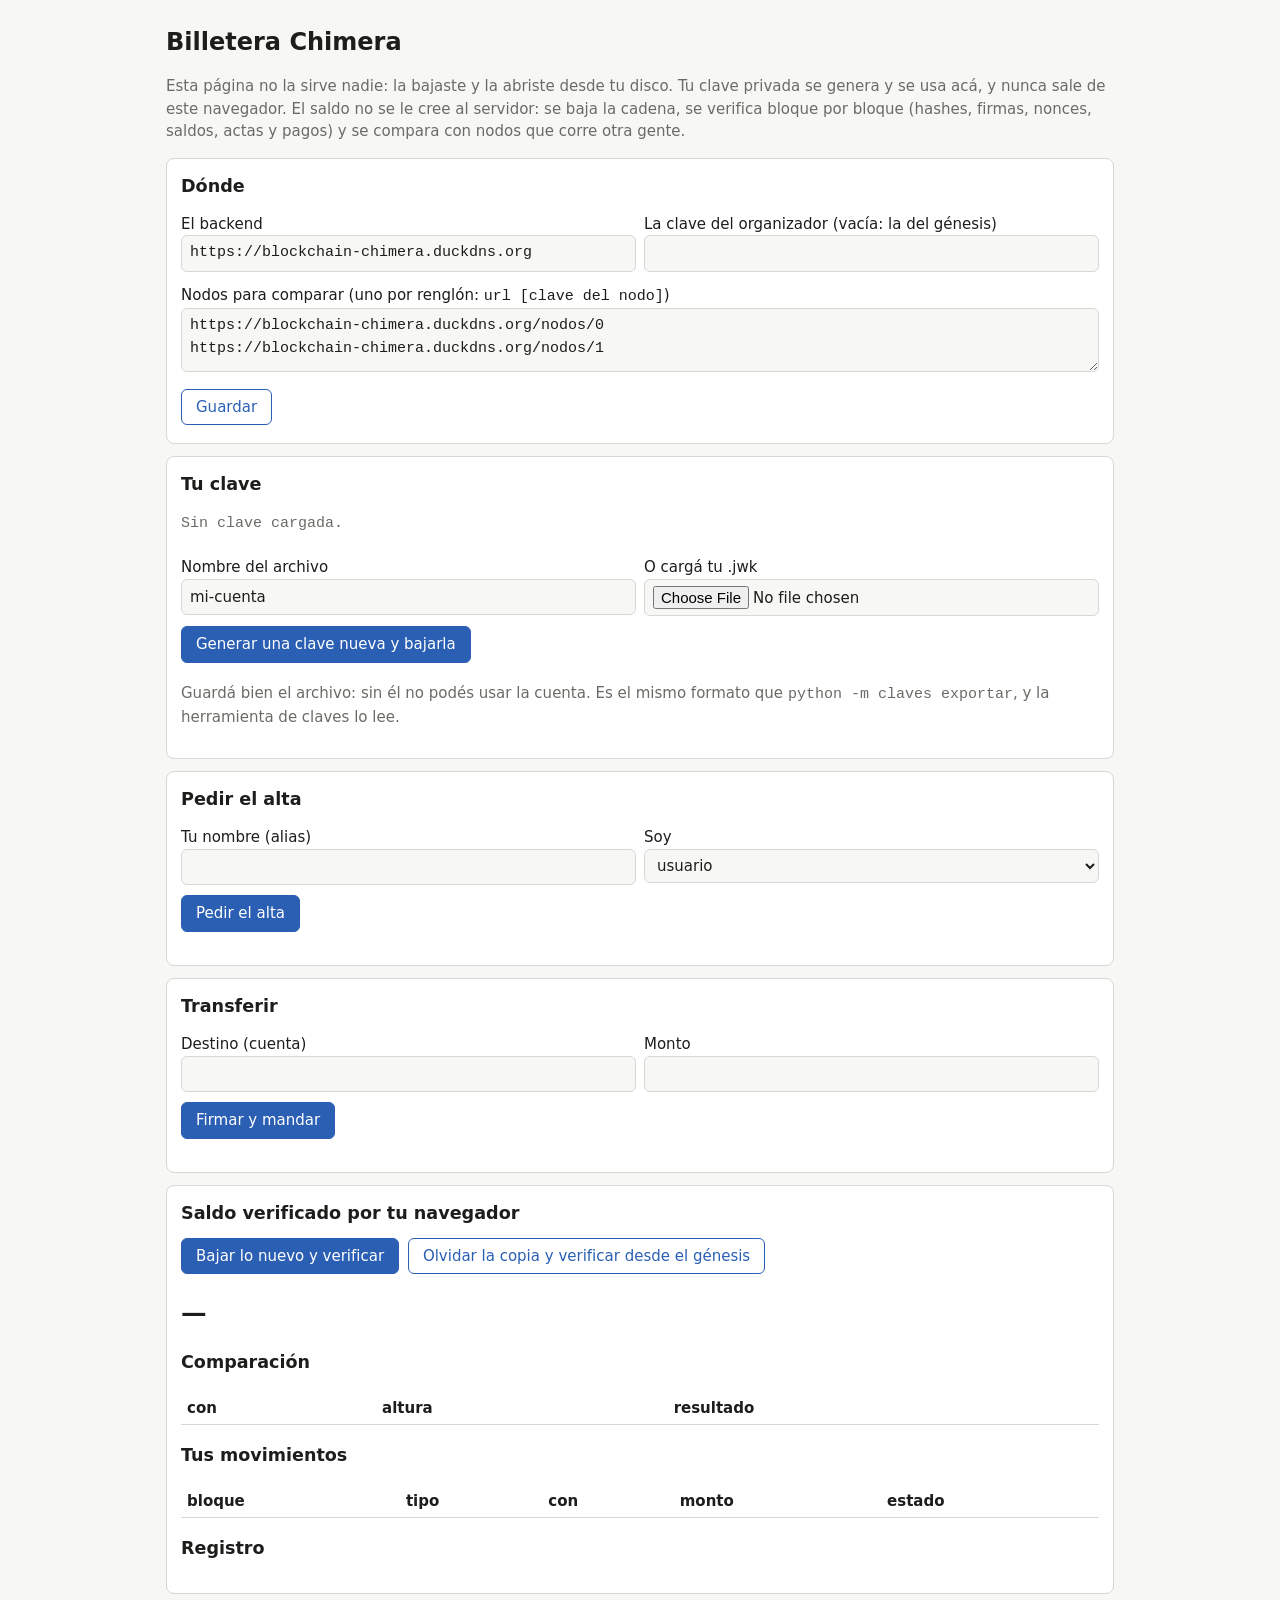
==== pilar2/billetera/billetera.html @ 24584c29 "feat(pilar2): billetera descargable que verifica la cadena, CORS, saldo --verificar y release con su" ====
<!doctype html>
<html lang="es">
<head>
<meta charset="utf-8">
<meta name="viewport" content="width=device-width, initial-scale=1">
<title>Billetera Chimera</title>
<!-- BC-78 y BC-84: la billetera que se baja una vez y se abre desde el disco. Un solo archivo, sin nada externo:
     la clave se genera y firma acá, y el saldo lo calcula este navegador verificando la cadena entera.
     Se arma con `python billetera/armar.py` (incrusta verificador.js); el SHA-256 del release dice que es ésta. -->
<style>
  :root { --fondo: #f7f7f5; --texto: #1d1d1b; --suave: #6b6b66; --borde: #d8d8d2; --tarjeta: #fff; --bien: #1f7a3a;
          --mal: #b3261e; --aviso: #8a5a00; --acento: #2b5fb3; }
  @media (prefers-color-scheme: dark) {
    :root { --fondo: #18181a; --texto: #ececea; --suave: #a0a09a; --borde: #38383c; --tarjeta: #222226; --bien: #5cc27a;
            --mal: #ff7b72; --aviso: #e0b050; --acento: #7aa7f0; }
  }
  * { box-sizing: border-box; }
  body { margin: 0; background: var(--fondo); color: var(--texto); font: 15px/1.5 system-ui, sans-serif; }
  main { max-width: 980px; margin: 0 auto; padding: 16px; }
  h1 { font-size: 1.5rem; margin: 8px 0; } h2 { font-size: 1.1rem; margin: 0 0 8px; }
  section { background: var(--tarjeta); border: 1px solid var(--borde); border-radius: 8px; padding: 14px; margin: 12px 0; }
  label { display: block; margin: 6px 0; } input, select, textarea, button { font: inherit; }
  input, select, textarea { width: 100%; padding: 6px 8px; border: 1px solid var(--borde); border-radius: 6px;
                            background: var(--fondo); color: var(--texto); }
  textarea { min-height: 64px; } button { padding: 6px 14px; border-radius: 6px; border: 1px solid var(--acento);
                                          background: var(--acento); color: #fff; cursor: pointer; margin: 4px 4px 4px 0; }
  button.secundario { background: transparent; color: var(--acento); } button:disabled { opacity: .5; cursor: default; }
  .mono { font-family: ui-monospace, monospace; word-break: break-all; } .suave { color: var(--suave); }
  .bien { color: var(--bien); } .mal { color: var(--mal); font-weight: 600; } .aviso { color: var(--aviso); }
  .fila { display: grid; grid-template-columns: repeat(auto-fit, minmax(220px, 1fr)); gap: 8px; }
  table { width: 100%; border-collapse: collapse; } th, td { text-align: left; padding: 4px 6px; border-bottom: 1px solid var(--borde); vertical-align: top; }
  .chip { display: inline-block; padding: 0 8px; border-radius: 999px; border: 1px solid currentColor; font-size: .85em; }
  .grande { font-size: 1.6rem; font-weight: 600; } #registro { max-height: 180px; overflow: auto; font-size: .85em; }
  .tabla { overflow-x: auto; }
</style>
</head>
<body>
<main>
  <h1>Billetera Chimera</h1>
  <p class="suave">Esta página no la sirve nadie: la bajaste y la abriste desde tu disco. Tu clave privada se genera y se
    usa acá, y nunca sale de este navegador. El saldo no se le cree al servidor: se baja la cadena, se verifica bloque por
    bloque (hashes, firmas, nonces, saldos, actas y pagos) y se compara con nodos que corre otra gente.</p>

  <section>
    <h2>Dónde</h2>
    <div class="fila">
      <label>El backend <input id="url" class="mono" spellcheck="false"></label>
      <label>La clave del organizador (vacía: la del génesis) <input id="organizador" class="mono" spellcheck="false"></label>
    </div>
    <label>Nodos para comparar (uno por renglón: <span class="mono">url [clave del nodo]</span>)
      <textarea id="nodos" class="mono" spellcheck="false"></textarea></label>
    <button id="guardar" class="secundario" type="button">Guardar</button>
  </section>

  <section>
    <h2>Tu clave</h2>
    <p id="cuenta" class="mono suave">Sin clave cargada.</p>
    <div class="fila">
      <label>Nombre del archivo <input id="nombre-archivo" value="mi-cuenta" spellcheck="false"></label>
      <label>O cargá tu .jwk <input id="archivo" type="file" accept=".jwk,.json,application/json"></label>
    </div>
    <button id="generar" type="button">Generar una clave nueva y bajarla</button>
    <p class="suave">Guardá bien el archivo: sin él no podés usar la cuenta. Es el mismo formato que
      <span class="mono">python -m claves exportar</span>, y la herramienta de claves lo lee.</p>
  </section>

  <section>
    <h2>Pedir el alta</h2>
    <div class="fila">
      <label>Tu nombre (alias) <input id="alias" maxlength="32" spellcheck="false"></label>
      <label>Soy <select id="tipo"><option value="usuario">usuario</option><option value="minero">minero</option>
        <option value="validador">validador</option></select></label>
    </div>
    <button id="pedir" type="button">Pedir el alta</button>
    <p id="msg-alta" class="suave"></p>
  </section>

  <section>
    <h2>Transferir</h2>
    <div class="fila">
      <label>Destino (cuenta) <input id="destino" class="mono" spellcheck="false" maxlength="64"></label>
      <label>Monto <input id="monto" type="number" min="1" step="1"></label>
    </div>
    <button id="transferir" type="button">Firmar y mandar</button>
    <p id="msg-tx" class="suave"></p>
  </section>

  <section>
    <h2>Saldo verificado por tu navegador</h2>
    <button id="verificar" type="button">Bajar lo nuevo y verificar</button>
    <button id="olvidar" class="secundario" type="button">Olvidar la copia y verificar desde el génesis</button>
    <p><span id="saldo" class="grande">—</span> <span id="saldo-estado" class="suave"></span></p>
    <div id="resumen" class="suave"></div>
    <h3>Comparación</h3>
    <div class="tabla"><table><thead><tr><th>con</th><th>altura</th><th>resultado</th></tr></thead><tbody id="comparacion"></tbody></table></div>
    <h3>Tus movimientos</h3>
    <div class="tabla"><table><thead><tr><th>bloque</th><th>tipo</th><th>con</th><th>monto</th><th>estado</th></tr></thead>
      <tbody id="movimientos"></tbody></table></div>
    <h3>Registro</h3>
    <div id="registro" class="mono suave"></div>
  </section>
</main>

<script>
// El verificador de la billetera (BC-84): el port a JavaScript de comun/estado.py y de lo que usa de comun/contrato.py
// (contrato v3). Anda igual en el navegador (adentro de billetera.html) y en node (los tests lo comparan con Python
// sobre el mismo vector). Sin dependencias: MD5 propio (WebCrypto no lo trae) y Ed25519 con WebCrypto.
//
//   const estado = Verificador.estadoNuevo();
//   const { problemas, avisos } = await Verificador.aplicarBloque(estado, bloque, reglas);   // estricto
//
// reglas = { organizador: "" | cuenta, fondoEpoca: 100, shares: async (epoca) => detalle | null, verificarFirmas }
"use strict";

const Verificador = (() => {
  const EMISION = "emision";
  const CEROS = "0".repeat(32);
  const RAIZ_VACIA = CEROS;
  const MONTO_MAXIMO = 10 ** 12;
  const NONCE_MAXIMO = Number.MAX_SAFE_INTEGER;  // en JS no hay enteros de 64 bits en JSON: alcanza
  const BLOQUES_POR_EPOCA = 10;
  const FONDO_EPOCA = 100;
  const RACHA_MAXIMA = 6;
  const TIPOS_ALTA = ["usuario", "minero", "validador"];
  const ACTAS = ["alta", "baja", "permiso"];
  const MOTIVO_MAXIMO = 100;
  const CUENTA = /^[0-9a-f]{64}$/;
  const FIRMA = /^[0-9a-f]{128}$/;
  const NOMBRE = /^[A-Za-z0-9_.-]{1,32}$/;

  // ── MD5 (RFC 1321) sobre los bytes UTF-8, como hashlib.md5(texto.encode()) ──

  const K = Array.from({ length: 64 }, (_, i) => Math.floor(Math.abs(Math.sin(i + 1)) * 2 ** 32) >>> 0);
  const S = [7, 12, 17, 22, 5, 9, 14, 20, 4, 11, 16, 23, 6, 10, 15, 21];
  const codificador = new TextEncoder();

  function md5(texto) {
    const datos = codificador.encode(texto);
    const largo = datos.length;
    const palabras = (((largo + 8) >>> 6) + 1) * 16;
    const m = new Uint32Array(palabras);
    for (let i = 0; i < largo; i++) m[i >> 2] |= datos[i] << ((i % 4) * 8);
    m[largo >> 2] |= 0x80 << ((largo % 4) * 8);
    m[palabras - 2] = (largo * 8) >>> 0;
    m[palabras - 1] = Math.floor((largo * 8) / 2 ** 32);
    let a0 = 0x67452301, b0 = 0xefcdab89, c0 = 0x98badcfe, d0 = 0x10325476;
    for (let j = 0; j < palabras; j += 16) {
      let a = a0, b = b0, c = c0, d = d0;
      for (let i = 0; i < 64; i++) {
        let f, g;
        if (i < 16) { f = (b & c) | (~b & d); g = i; }
        else if (i < 32) { f = (d & b) | (~d & c); g = (5 * i + 1) % 16; }
        else if (i < 48) { f = b ^ c ^ d; g = (3 * i + 5) % 16; }
        else { f = c ^ (b | ~d); g = (7 * i) % 16; }
        const x = (a + f + K[i] + m[j + g]) >>> 0;
        const s = S[(i >> 4) * 4 + (i % 4)];
        a = d; d = c; c = b;
        b = (b + ((x << s) | (x >>> (32 - s)))) >>> 0;
      }
      a0 = (a0 + a) >>> 0; b0 = (b0 + b) >>> 0; c0 = (c0 + c) >>> 0; d0 = (d0 + d) >>> 0;
    }
    return [a0, b0, c0, d0].map((w) => [0, 8, 16, 24].map((k) => ((w >>> k) & 0xff).toString(16).padStart(2, "0")).join("")).join("");
  }

  // ── Ed25519 (WebCrypto) ──

  const deHex = (hex) => Uint8Array.from(hex.match(/../g) || [], (b) => parseInt(b, 16));
  const claves = new Map();

  async function verificarFirma(cuenta, mensaje, firma) {
    if (!cuentaValida(cuenta) || typeof firma !== "string" || !FIRMA.test(firma)) return false;
    try {
      if (!claves.has(cuenta)) {
        claves.set(cuenta, await crypto.subtle.importKey("raw", deHex(cuenta), { name: "Ed25519" }, false, ["verify"]));
      }
      return await crypto.subtle.verify({ name: "Ed25519" }, claves.get(cuenta), deHex(firma), codificador.encode(mensaje));
    } catch {
      return false;
    }
  }

  // ── Contrato ──

  const cuentaValida = (v) => typeof v === "string" && CUENTA.test(v);
  const nombreValido = (v) => typeof v === "string" && NOMBRE.test(v);
  const entero = (v, minimo, maximo) => Number.isInteger(v) && v >= minimo && v <= maximo;
  const recompensa = (prefijo) => 10 * prefijo.length;
  const epocaDe = (altura) => Math.floor(altura / BLOQUES_POR_EPOCA);
  const esPrimerBloqueDeEpoca = (altura) => altura > 0 && altura % BLOQUES_POR_EPOCA === 0;
  const hashBloque = (texto, nonce) => md5(`${texto}${nonce}`);

  const serializar = (tx) => `${tx.id}:${tx.origen}:${tx.destino}:${tx.monto}:${tx.nonce}:${tx.timestamp}:${tx.datos ?? ""}:${tx.firma}`;
  const raizTransacciones = (txs) => md5(txs.map(serializar).join("|"));
  const raizBloque = (txs, raizEstado) => md5(`${raizTransacciones(txs)}|${raizEstado}`);
  const textoDeBloque = (b) => `${b.previous_hash};${b.timestamp};${raizBloque(b.transactions, b.raiz_estado)};`;

  const TIPOS_EMISION = [["genesis-", "genesis"], ["organizador-", "organizador"], ["cb-", "coinbase"], ["carga-", "carga"],
    ["part-", "participacion"], ["shares-", "shares"], ["alta-", "alta"], ["baja-", "baja"], ["permiso-", "permiso"]];

  function tipoDe(tx) {
    const id = String(tx.id ?? "");
    if (tx.origen !== EMISION) return ["alta", "baja"].find((a) => id.startsWith(`${a}-`)) || "transferencia";
    return (TIPOS_EMISION.find(([p]) => id.startsWith(p)) || [null, "desconocida"])[1];
  }
  const esActa = (tx) => ACTAS.includes(tipoDe(tx));
  const esDelegada = (tx) => esActa(tx) && tx.origen !== EMISION;
  const idActa = (tipo, origen, n) => origen === EMISION ? `${tipo}-${n}` : `${tipo}-${origen}-${n}`;
  const mensajeTransaccion = (tx) => `${tx.origen}:${tx.destino}:${tx.monto}:${tx.nonce}:${tx.timestamp}`;
  const mensajeActa = (tx) => `${tipoDe(tx)}:${tx.origen}:${tx.destino}:${tx.nonce}:${tx.timestamp}:${tx.datos ?? ""}`;
  const mensajeFirmaBloque = (altura, hash) => `firma:${altura}:${hash}`;
  const mensajeAtestacion = (a) => `atestacion:${a.nodo}:${a.altura}:${a.punta}:${a.raiz}:${a.tiempo}`;

  function emision(id, destino, monto, nonce, timestamp, datos = "") {
    const tx = { id, origen: EMISION, destino, monto, nonce, timestamp, firma: "" };
    if (datos) tx.datos = datos;
    return tx;
  }
  const coinbase = (altura, minero, monto, ts) => emision(`cb-${altura}-${minero}`, minero, monto, 0, ts);
  const participacion = (e, minero, monto, ts) => emision(`part-${e}-${minero}`, minero, monto, 0, ts);
  const sharesEpoca = (e, fondo, raiz, ts) => emision(`shares-${e}`, "", 0, 0, ts, `${fondo}:${raiz}`);

  // Dos transacciones son iguales si tienen los mismos campos (un `datos` vacío es lo mismo que no tenerlo).
  function igual(a, b) {
    const limpio = (tx) => Object.fromEntries(Object.entries(tx).filter(([k, v]) => !(k === "datos" && v === ""))
      .sort((x, y) => (x[0] < y[0] ? -1 : 1)));
    return JSON.stringify(limpio(a)) === JSON.stringify(limpio(b));
  }

  function datosAlta(tx) {
    const datos = String(tx.datos ?? "");
    const i = datos.indexOf(":");
    return i < 0 ? [datos, ""] : [datos.slice(0, i), datos.slice(i + 1)];
  }

  async function validarTransferencia(tx) {
    const errores = [];
    for (const campo of ["origen", "destino"]) if (!cuentaValida(tx[campo])) errores.push(`${campo}: no es una cuenta`);
    if (!entero(tx.monto, 1, MONTO_MAXIMO)) errores.push("monto");
    if (!entero(tx.nonce, 1, NONCE_MAXIMO)) errores.push("nonce");
    if (!entero(tx.timestamp, 0, NONCE_MAXIMO)) errores.push("timestamp");
    if (typeof tx.firma !== "string" || !FIRMA.test(tx.firma)) errores.push("firma");
    if ((tx.datos ?? "") !== "") errores.push("datos: una transferencia no lleva datos");
    if (errores.length) return errores;
    if (tx.origen === tx.destino) return ["origen y destino tienen que ser distintos"];
    if (!(await verificarFirma(tx.origen, mensajeTransaccion(tx), tx.firma))) return ["firma: no es la del origen"];
    if ("id" in tx && tx.id !== md5(`${mensajeTransaccion(tx)}:${tx.firma}`)) return ["id: no es el hash de la transacción"];
    return [];
  }

  async function validarCarga(tx, organizador) {
    const errores = [];
    if (tx.origen !== EMISION) return ["origen: tiene que ser «emision»"];
    if (!cuentaValida(tx.destino)) errores.push("destino");
    if (!entero(tx.monto, 1, MONTO_MAXIMO)) errores.push("monto");
    if (!entero(tx.nonce, 1, NONCE_MAXIMO) || tx.id !== `carga-${tx.nonce}`) errores.push("id: carga-<n>");
    if (!entero(tx.timestamp, 0, NONCE_MAXIMO)) errores.push("timestamp");
    if ((tx.datos ?? "") !== "") errores.push("datos: una carga no lleva datos");
    if (!errores.length && !(await verificarFirma(organizador, mensajeTransaccion(tx), tx.firma))) {
      errores.push("firma: no es la del organizador");
    }
    return errores;
  }

  async function validarActa(tx, organizador) {
    const tipo = tipoDe(tx);
    if (!ACTAS.includes(tipo)) return ["id: alta-<n>, baja-<n> o permiso-<n>"];
    const errores = [];
    if (tx.origen !== EMISION && (!cuentaValida(tx.origen) || tipo === "permiso")) errores.push("origen");
    if (!cuentaValida(tx.destino)) errores.push("destino");
    if (tx.monto !== 0) errores.push("monto: 0");
    if (!entero(tx.nonce, 1, NONCE_MAXIMO) || tx.id !== idActa(tipo, tx.origen, tx.nonce)) errores.push("id");
    if (!entero(tx.timestamp, 0, NONCE_MAXIMO)) errores.push("timestamp");
    const datos = tx.datos ?? "";
    if (typeof datos !== "string") errores.push("datos");
    else if (tipo === "alta") {
      const i = datos.indexOf(":");
      if (i < 0 || !TIPOS_ALTA.includes(datos.slice(0, i)) || !nombreValido(datos.slice(i + 1))) errores.push("datos: <tipo>:<nombre>");
    } else if (tipo === "baja") {
      if (datos.length > MOTIVO_MAXIMO || datos.includes("|") || datos.includes("\n")) errores.push("datos: el motivo");
    } else if (datos && !nombreValido(datos)) errores.push("datos: el prefijo");
    if (errores.length) return errores;
    const firmante = tx.origen === EMISION ? organizador : tx.origen;
    if (!firmante) return ["no hay organizador: nadie puede firmar actas"];
    if (!(await verificarFirma(firmante, mensajeActa(tx), tx.firma))) {
      return [tx.origen === EMISION ? "firma: no es la del organizador" : "firma: no es la del origen"];
    }
    return [];
  }

  function listaShares(detalle) {
    return Object.keys(detalle).sort().filter((m) => (detalle[m].shares || 0) > 0)
      .map((m) => `${m}:${detalle[m].shares}:${detalle[m].racha}`);
  }
  const raizShares = (detalle) => md5(listaShares(detalle).join("|"));

  function repartir(fondo, shares, rachas) {
    const pesos = {};
    for (const [m, n] of Object.entries(shares)) {
      if (n > 0) pesos[m] = BigInt(n) * BigInt(10 + Math.min(Math.max(rachas[m] ?? 1, 1), RACHA_MAXIMA) - 1);
    }
    const total = Object.values(pesos).reduce((a, b) => a + b, 0n);
    const montos = {};
    if (total > 0n) {
      for (const m of Object.keys(pesos).sort()) {
        const monto = Number((BigInt(fondo) * pesos[m]) / total);
        if (monto > 0) montos[m] = monto;
      }
    }
    return montos;
  }

  function alturaFinalizada(validadores, ultimas) {
    const umbral = validadores.size ? Math.ceil((2 * validadores.size) / 3) : 0;
    const alturas = [...validadores].filter((v) => v in ultimas).map((v) => ultimas[v]).sort((a, b) => b - a);
    return umbral && alturas.length >= umbral ? alturas[umbral - 1] : -1;
  }

  // ── Merkle ──

  const hashHoja = (hoja) => md5(`h:${hoja}`);
  const hashNodo = (a, b) => md5(`n:${a}${b}`);

  function siguienteNivel(nivel) {
    const otro = [];
    for (let i = 0; i < nivel.length; i += 2) otro.push(i + 1 < nivel.length ? hashNodo(nivel[i], nivel[i + 1]) : nivel[i]);
    return otro;
  }

  function raizMerkle(hashes) {
    let nivel = [...hashes];
    if (!nivel.length) return RAIZ_VACIA;
    while (nivel.length > 1) nivel = siguienteNivel(nivel);
    return nivel[0];
  }

  function raizDeRama(hoja, rama) {
    let actual = hashHoja(hoja);
    for (const paso of rama) actual = paso.lado === "izq" ? hashNodo(paso.hash, actual) : hashNodo(actual, paso.hash);
    return actual;
  }

  // ── El estado ──

  const estadoNuevo = () => ({ altura: -1, punta: null, timestamp: 0, saldos: {}, nonces: {}, cuentas: {}, permisos: {},
    organizador: "", shares: {} });
  const copiar = (e) => JSON.parse(JSON.stringify(e));

  function hojaCuenta(cuenta, tipo, saldo, nonce) {
    if (!saldo && !nonce && !tipo) return null;
    return `${cuenta}:${tipo || "-"}:${saldo}:${nonce}`;
  }

  // [[clave, hoja]] ordenadas por clave, como estado.hojas_estado.
  function hojas(e) {
    const lista = [];
    const todas = new Set([...Object.keys(e.saldos), ...Object.keys(e.nonces), ...Object.keys(e.cuentas)]);
    for (const c of todas) {
      const hoja = hojaCuenta(c, e.cuentas[c]?.tipo || "", e.saldos[c] || 0, e.nonces[c] || 0);
      if (hoja) lista.push([c, hoja]);
    }
    for (const [clave, prefijo] of Object.entries(e.permisos)) if (prefijo) lista.push([`permiso:${clave}`, `permiso:${clave}:${prefijo}`]);
    return lista.sort((a, b) => (a[0] < b[0] ? -1 : a[0] > b[0] ? 1 : 0));
  }

  const raiz = (e) => raizMerkle(hojas(e).map(([, h]) => hashHoja(h)));
  const sumar = (e, cuenta, monto) => { e.saldos[cuenta] = (e.saldos[cuenta] || 0) + monto; };

  function problemaDeActa(tx, e) {
    const tipo = tipoDe(tx), destino = tx.destino;
    if ((tipo === "alta" || tipo === "baja") && destino === e.organizador) return "el organizador no se da de alta ni de baja";
    if (!esDelegada(tx)) return null;
    const prefijo = e.permisos[tx.origen];
    if (!prefijo) return "sin permiso: la clave no tiene un permiso del organizador";
    const existente = e.cuentas[destino];
    const esSuyo = (c) => c && c.tipo === "minero" && String(c.nombre || "").startsWith(prefijo);
    if (tipo === "alta") {
      const [tipoCuenta, nombre] = datosAlta(tx);
      if (tipoCuenta !== "minero" || !nombre.startsWith(prefijo)) return `sin permiso: sólo puede dar de alta mineros ${prefijo}*`;
      if (existente && !esSuyo(existente)) return "sin permiso: la cuenta ya existe y no es uno de sus mineros";
    } else if (!esSuyo(existente)) return `sin permiso: sólo puede dar de baja mineros ${prefijo}*`;
    return null;
  }

  function siguienteNonce(e, cuenta, tx) {
    const esperado = (e.nonces[cuenta] || 0) + 1;
    return tx.nonce !== esperado ? `${tx.id}: nonce ${tx.nonce}, y le tocaba el ${esperado}` : null;
  }

  // Una transacción de la caja sobre `e` (una copia): el problema, o null si se aplicó.
  async function aplicarTransaccion(e, tx, reglas) {
    const tipo = tipoDe(tx);
    if (tipo === "transferencia") {
      const errores = reglas.verificarFirmas === false ? [] : await validarTransferencia(tx);
      if (errores.length) return `transferencia ${tx.id} inválida: ${errores.join("; ")}`;
      if (!cuentaValida(tx.origen) || !cuentaValida(tx.destino) || !entero(tx.monto, 1, MONTO_MAXIMO)) return `transferencia ${tx.id} mal formada`;
      if (!e.cuentas[tx.origen]) return `${tx.id}: el origen no tiene un alta en la cadena (cuenta no aprobada)`;
      const problema = siguienteNonce(e, tx.origen, tx);
      if (problema) return problema;
      if ((e.saldos[tx.origen] || 0) < tx.monto) return `${tx.id}: el origen no tiene saldo`;
      sumar(e, tx.origen, -tx.monto);
      sumar(e, tx.destino, tx.monto);
      e.nonces[tx.origen] = tx.nonce;
      return null;
    }
    if (tipo === "carga") {
      if (!e.organizador) return `carga ${tx.id}: no hay organizador en el génesis`;
      const errores = reglas.verificarFirmas === false ? [] : await validarCarga(tx, e.organizador);
      if (errores.length) return `carga ${tx.id} inválida: ${errores.join("; ")}`;
      const problema = siguienteNonce(e, EMISION, tx);
      if (problema) return problema;
      sumar(e, tx.destino, tx.monto);
      e.nonces[EMISION] = tx.nonce;
      return null;
    }
    if (ACTAS.includes(tipo)) {
      if (reglas.verificarFirmas !== false) {
        const errores = await validarActa(tx, e.organizador);
        if (errores.length) return `${tipo} ${tx.id} inválida: ${errores.join("; ")}`;
      }
      const firmante = tx.origen === EMISION ? EMISION : tx.origen;
      const problema = siguienteNonce(e, firmante, tx) || problemaDeActa(tx, e);
      if (problema) return problema.startsWith(tx.id) ? problema : `${tx.id}: ${problema}`;
      if (tipo === "alta") {
        const [tipoCuenta, nombre] = datosAlta(tx);
        e.cuentas[tx.destino] = { tipo: tipoCuenta, nombre, alta: tx.timestamp };
      } else if (tipo === "baja") delete e.cuentas[tx.destino];
      else if (tx.datos) e.permisos[tx.destino] = tx.datos;
      else delete e.permisos[tx.destino];
      e.nonces[firmante] = tx.nonce;
      return null;
    }
    return `${tx.id}: una transacción ${tipo} fuera de lugar`;
  }

  function genesis(e, bloque, reglas, problemas) {
    if (bloque.previous_hash !== CEROS || bloque.nonce !== 0) problemas.push("el génesis tiene que tener previous_hash en ceros y nonce 0");
    if (bloque.raiz_estado !== RAIZ_VACIA) problemas.push("la raíz de estado del génesis es la del árbol vacío");
    const ts = bloque.timestamp;
    (bloque.transactions || []).forEach((tx, i) => {
      const tipo = tipoDe(tx), destino = tx.destino;
      if (tipo === "organizador" && i === 0) {
        if (!igual(tx, emision(`organizador-${destino}`, destino, 0, 0, ts)) || !cuentaValida(destino)) {
          problemas.push("la transacción del organizador del génesis está mal formada");
          return;
        }
        if (reglas.organizador && destino !== reglas.organizador) problemas.push(`el organizador del génesis es ${destino} y no el conocido`);
        e.organizador = destino;
        e.cuentas[destino] = { tipo: "organizador", nombre: "organizador", alta: ts };
      } else if (tipo === "genesis") {
        const [tipoCuenta, nombre] = datosAlta(tx);
        if (!igual(tx, emision(`genesis-${destino}`, destino, tx.monto, 0, ts, `usuario:${nombre}`)) || !cuentaValida(destino)
            || tipoCuenta !== "usuario" || !Number.isInteger(tx.monto) || tx.monto < 0 || (nombre && !nombreValido(nombre))) {
          problemas.push(`transacción del génesis mal formada: ${tx.id}`);
          return;
        }
        sumar(e, destino, tx.monto);
        e.cuentas[destino] = { tipo: "usuario", nombre, alta: ts };
      } else problemas.push(`una transacción ${tipo} en el génesis: ${tx.id}`);
    });
    if (!e.organizador && reglas.organizador) e.organizador = reglas.organizador;
  }

  async function detalleDe(reglas, epoca, raizEsperada) {
    reglas.detalles = reglas.detalles || {};
    if (epoca in reglas.detalles) return reglas.detalles[epoca];
    let detalle = reglas.shares ? await reglas.shares(epoca) : null;
    if (detalle && raizShares(detalle) !== raizEsperada) detalle = false;
    if (detalle !== null && detalle !== undefined) reglas.detalles[epoca] = detalle;
    return detalle ?? null;
  }

  async function verificarReparto(antes, epoca, detalle, pagos, fondo, reglas, avisos) {
    const problemas = [];
    const shares = {}, rachas = {};
    for (const [m, d] of Object.entries(detalle)) if ((d.shares || 0) > 0) { shares[m] = d.shares; rachas[m] = d.racha; }
    const esperado = repartir(fondo, shares, rachas);
    const claves = (o) => JSON.stringify(Object.keys(o).sort().map((k) => [k, o[k]]));
    if (claves(esperado) !== claves(pagos)) problemas.push(`los pagos de la época ${epoca} no son el reparto de su lista de shares`);
    for (const [minero, racha] of Object.entries(rachas)) {
      let esperada = 1;
      while (esperada < RACHA_MAXIMA && epoca - esperada >= 0) {
        const anterior = epoca - esperada;
        const raizAnterior = antes.shares[anterior];
        if (raizAnterior === undefined) break;
        const previa = await detalleDe(reglas, anterior, raizAnterior);
        if (!previa) { avisos.push(`época ${epoca}: la racha no se verificó (falta la lista de la ${anterior})`); esperada = racha; break; }
        if (((previa[minero] || {}).shares || 0) <= 0) break;
        esperada += 1;
      }
      if (racha !== esperada) problemas.push(`época ${epoca}: ${minero.slice(0, 12)} tiene racha ${racha} y le corresponde ${esperada}`);
    }
    return problemas;
  }

  async function pagoDeEpoca(antes, e, txs, i, altura, reglas, problemas, avisos) {
    const epoca = epocaDe(altura) - 1;
    const ts = antes.timestamp;
    if (i < txs.length && tipoDe(txs[i]) === "shares") {
      const tx = txs[i];
      const datos = String(tx.datos ?? "");
      const j = datos.indexOf(":");
      const fondoTexto = j < 0 ? datos : datos.slice(0, j), raizS = j < 0 ? "" : datos.slice(j + 1);
      const fondo = /^[0-9]+$/.test(fondoTexto) ? Number(fondoTexto) : -1;
      if (!igual(tx, sharesEpoca(epoca, fondo, raizS, ts)) || raizS.length !== 32) {
        problemas.push(`${tx.id}: no es shares-${epoca} con el timestamp del último bloque de la época`);
        return i + 1;
      }
      i += 1;
      const pagos = {};
      while (i < txs.length && tipoDe(txs[i]) === "participacion") {
        const pago = txs[i], minero = pago.destino;
        if (!igual(pago, participacion(epoca, minero, pago.monto, ts)) || !cuentaValida(minero) || !Number.isInteger(pago.monto)
            || pago.monto < 1 || minero in pagos) problemas.push(`${pago.id}: no es un pago de la época ${epoca}`);
        else pagos[minero] = pago.monto;
        i += 1;
      }
      const orden = Object.keys(pagos);
      if (JSON.stringify(orden) !== JSON.stringify([...orden].sort())) problemas.push(`los pagos de la época ${epoca} no están en orden de minero`);
      if (fondo !== (reglas.fondoEpoca ?? FONDO_EPOCA)) problemas.push(`la época ${epoca} reparte ${fondo} y el fondo es ${reglas.fondoEpoca ?? FONDO_EPOCA}`);
      const detalle = await detalleDe(reglas, epoca, raizS);
      if (detalle === false) problemas.push(`la lista publicada de la época ${epoca} no da la raíz de la cadena (${raizS})`);
      else if (detalle === null) avisos.push(`época ${epoca}: el pago no se verificó (no se consiguió la lista de shares)`);
      else problemas.push(...await verificarReparto(antes, epoca, detalle, pagos, fondo, reglas, avisos));
      for (const [m, monto] of Object.entries(pagos)) sumar(e, m, monto);
      e.shares[epoca] = raizS;
    } else if (i < txs.length && tipoDe(txs[i]) === "participacion") {
      problemas.push(`${txs[i].id}: un pago sin la lista de shares de la época (shares-${epoca})`);
      while (i < txs.length && tipoDe(txs[i]) === "participacion") i += 1;
    }
    return i;
  }

  // Verifica `bloque` contra `estado` (el de la punta) y, si cierra, lo aplica. Siempre estricto: si hay un problema, el
  // estado queda como estaba. Devuelve {problemas, avisos}.
  async function aplicarBloque(estado, bloque, reglas = {}, hashEsperado = null) {
    const problemas = [], avisos = [];
    const altura = estado.altura + 1;
    const e = copiar(estado);
    try {
      const txs = bloque.transactions;
      if (hashEsperado && bloque.block_hash !== hashEsperado) problemas.push(`el bloque dice ser ${bloque.block_hash} y se pidió ${hashEsperado}`);
      if ((bloque.altura ?? altura) !== altura) problemas.push(`dice tener altura ${bloque.altura} y le toca la ${altura}`);
      if (hashBloque(textoDeBloque(bloque), bloque.nonce) !== bloque.block_hash) problemas.push("el hash no sale del texto (raíz de transacciones y de estado) y el nonce");
      if (altura === 0) genesis(e, bloque, reglas, problemas);
      else {
        const prefijo = bloque.prefijo || "";
        if (bloque.previous_hash !== estado.punta) problemas.push("no encadena: su previous_hash no es la punta");
        const raizAntes = raiz(estado);
        if (bloque.raiz_estado !== raizAntes) problemas.push(`la raíz de estado no es la del bloque anterior (dice ${bloque.raiz_estado}, y es ${raizAntes})`);
        if (!prefijo || !bloque.block_hash.startsWith(prefijo)) problemas.push(`el hash no cumple el prefijo «${prefijo}»`);
        let i;
        if (!txs.length || tipoDe(txs[0]) !== "coinbase") { problemas.push("la primera transacción no es la coinbase"); i = 0; }
        else {
          const minero = txs[0].destino;
          if (!igual(txs[0], coinbase(altura, minero, recompensa(prefijo), bloque.timestamp)) || !cuentaValida(minero)) {
            problemas.push(`la coinbase no es la del ganador con ${recompensa(prefijo)}`);
          } else sumar(e, minero, txs[0].monto);
          i = 1;
        }
        if (esPrimerBloqueDeEpoca(altura)) i = await pagoDeEpoca(estado, e, txs, i, altura, reglas, problemas, avisos);
        for (const tx of txs.slice(i)) {
          const problema = await aplicarTransaccion(e, tx, reglas);
          if (problema) problemas.push(problema);
        }
      }
    } catch (error) {
      problemas.push(`el bloque está mal formado: ${error.message}`);
    }
    if (problemas.length) return { problemas, avisos };
    Object.assign(estado, e, { altura, punta: bloque.block_hash, timestamp: bloque.timestamp });
    return { problemas, avisos };
  }

  // La altura finalizada según las firmas de los bloques (las de /api/bloques), verificadas acá contra los validadores
  // que salen de las altas de la cadena. `firmas`: [{validador, altura, block_hash, firma}]; `hashes`: altura → hash.
  async function finalidad(estado, firmas, hashes) {
    const validadores = new Set(Object.entries(estado.cuentas).filter(([, d]) => d.tipo === "validador").map(([c]) => c));
    const ultimas = {};
    for (const f of firmas) {
      if (!validadores.has(f.validador) || hashes[f.altura] !== f.block_hash) continue;
      if (!(await verificarFirma(f.validador, mensajeFirmaBloque(f.altura, f.block_hash), f.firma))) continue;
      ultimas[f.validador] = Math.max(ultimas[f.validador] ?? -1, f.altura);
    }
    return { altura: alturaFinalizada(validadores, ultimas), validadores: validadores.size,
      umbral: validadores.size ? Math.ceil((2 * validadores.size) / 3) : 0, firmasValidas: Object.keys(ultimas).length };
  }

  return { md5, verificarFirma, tipoDe, textoDeBloque, raizBloque, raizTransacciones, raizShares, listaShares, repartir,
    alturaFinalizada, raizMerkle, raizDeRama, hashHoja, hojas, raiz, estadoNuevo, copiar, aplicarBloque, finalidad,
    mensajeTransaccion, mensajeAtestacion, mensajeFirmaBloque, cuentaValida, nombreValido, EMISION };
})();

if (typeof module !== "undefined") module.exports = Verificador;

</script>
<script>
"use strict";
const $ = (id) => document.getElementById(id);
const POR_DEFECTO = "https://blockchain-chimera.duckdns.org";
const hex = (bytes) => Array.from(new Uint8Array(bytes), (b) => b.toString(16).padStart(2, "0")).join("");
const b64url = (bytes) => btoa(String.fromCharCode(...new Uint8Array(bytes))).replace(/\+/g, "-").replace(/\//g, "_").replace(/=+$/, "");
const deB64url = (t) => Uint8Array.from(atob(t.replace(/-/g, "+").replace(/_/g, "/")), (c) => c.charCodeAt(0));
const corto = (h) => (h ? `${h.slice(0, 10)}…` : "—");
const codificador = new TextEncoder();

function el(etiqueta, atributos = {}, ...hijos) {
  const nodo = document.createElement(etiqueta);
  for (const [k, v] of Object.entries(atributos)) k === "clase" ? (nodo.className = v) : nodo.setAttribute(k, v);
  for (const h of hijos) nodo.append(h);
  return nodo;
}
function anotar(texto, clase = "") {
  $("registro").prepend(el("div", { clase }, `${new Date().toLocaleTimeString()}  ${texto}`));
}

// ── Configuración (localStorage, si el navegador lo deja) ──
function leer(clave, otro) { try { return localStorage.getItem(clave) ?? otro; } catch { return otro; } }
function escribir(clave, valor) { try { localStorage.setItem(clave, valor); } catch { /* sin almacenamiento */ } }
$("url").value = leer("billetera:url", POR_DEFECTO);
$("organizador").value = leer("billetera:organizador", "");
$("nodos").value = leer("billetera:nodos", "") || `${$("url").value}/nodos/0\n${$("url").value}/nodos/1`;
$("guardar").addEventListener("click", () => {
  escribir("billetera:url", base()); escribir("billetera:organizador", $("organizador").value.trim());
  escribir("billetera:nodos", $("nodos").value); anotar("Guardado.");
});
const base = () => $("url").value.trim().replace(/\/+$/, "");

async function api(ruta, opciones, raiz = base()) {
  const respuesta = await fetch(raiz + ruta, opciones);
  const cuerpo = await respuesta.json().catch(() => ({}));
  return { ok: respuesta.ok, status: respuesta.status, cuerpo };
}
const errorDe = (c) => [].concat(c.errores ? Object.values(c.errores).flat() : [], c.error ? [c.error] : []).join("; ") || "sin detalle";

// ── La clave (Ed25519 con WebCrypto) ──
let clave = null;  // {privada: CryptoKey, cuenta}

async function usarJwk(jwk) {
  const privada = await crypto.subtle.importKey("jwk", { kty: "OKP", crv: "Ed25519", d: jwk.d, x: jwk.x },
                                                { name: "Ed25519" }, false, ["sign"]);
  clave = { privada, cuenta: hex(deB64url(jwk.x)) };
  $("cuenta").replaceChildren("Tu cuenta: ", el("span", { clase: "mono" }, clave.cuenta));
  $("cuenta").className = "mono";
}
const firmar = async (texto) => hex(await crypto.subtle.sign({ name: "Ed25519" }, clave.privada, codificador.encode(texto)));

$("generar").addEventListener("click", async () => {
  try {
    const par = await crypto.subtle.generateKey({ name: "Ed25519" }, true, ["sign", "verify"]);
    const { kty, crv, d, x } = await crypto.subtle.exportKey("jwk", par.privateKey);
    const contenido = JSON.stringify({ kty, crv, d, x });
    const enlace = el("a", { href: URL.createObjectURL(new Blob([contenido], { type: "application/json" })),
                             download: `${$("nombre-archivo").value || "mi-cuenta"}.jwk` });
    document.body.append(enlace); enlace.click(); enlace.remove();
    await usarJwk({ d, x });
    anotar("Clave nueva generada y bajada.");
  } catch (error) { anotar(`Este navegador no genera claves Ed25519: ${error.message}`, "mal"); }
});
$("archivo").addEventListener("change", async (e) => {
  try { await usarJwk(JSON.parse(await e.target.files[0].text())); anotar("Clave cargada."); }
  catch (error) { anotar(`No es un .jwk Ed25519: ${error.message}`, "mal"); }
});

// ── Alta y transferencia ──
$("pedir").addEventListener("click", async () => {
  if (!clave) return anotar("Primero cargá o generá una clave.", "mal");
  const tipo = $("tipo").value, nombre = $("alias").value.trim();
  if (!Verificador.nombreValido(nombre)) return ($("msg-alta").textContent = "El nombre: de 1 a 32 letras, números, «_», «.» o «-».");
  const pedido = { tipo, clave_publica: clave.cuenta, nombre, firma: await firmar(`alta:${tipo}:${clave.cuenta}:${nombre}`) };
  const { ok, status, cuerpo } = await api("/api/altas", { method: "POST", headers: { "content-type": "application/json" },
                                                          body: JSON.stringify(pedido) });
  $("msg-alta").textContent = ok ? "Pedido. Queda aprobado cuando el organizador firma tu alta y entra en un bloque."
                                 : `No se pudo (${status}): ${errorDe(cuerpo)}`;
});

$("transferir").addEventListener("click", async () => {
  if (!clave) return anotar("Primero cargá o generá una clave.", "mal");
  const destino = $("destino").value.trim(), monto = Number($("monto").value);
  if (!Verificador.cuentaValida(destino) || !Number.isInteger(monto) || monto < 1) return ($("msg-tx").textContent = "Destino: una cuenta (64 hex). Monto: entero ≥ 1.");
  const cuenta = await api(`/api/cuentas/${clave.cuenta}`);
  if (!cuenta.ok) return ($("msg-tx").textContent = `No se pudo leer tu nonce: ${errorDe(cuenta.cuerpo)}`);
  const tx = { origen: clave.cuenta, destino, monto, nonce: cuenta.cuerpo.nonce + 1, timestamp: Math.floor(Date.now() / 1000) };
  tx.firma = await firmar(Verificador.mensajeTransaccion(tx));
  const { ok, status, cuerpo } = await api("/api/transacciones", { method: "POST", headers: { "content-type": "application/json" },
                                                                  body: JSON.stringify(tx) });
  if (!ok) return ($("msg-tx").textContent = `No entró (${status}): ${errorDe(cuerpo)}`);
  $("msg-tx").textContent = `Mandada: ${cuerpo.id}. Verificá el saldo cuando entre en un bloque.`;
  seguir(cuerpo.id);
});
async function seguir(id) {
  for (let i = 0; i < 120; i++) {
    const { ok, cuerpo } = await api(`/api/transacciones/${id}`);
    if (ok && (cuerpo.estado === "confirmada" || cuerpo.estado === "rechazada")) {
      $("msg-tx").textContent = `${id}: ${cuerpo.estado}${cuerpo.motivo ? ` (${cuerpo.motivo})` : ""}${cuerpo.estado === "confirmada" ? ". Verificá el saldo." : ""}`;
      return;
    }
    await new Promise((r) => setTimeout(r, 3000));
  }
}

// ── La copia verificada, en IndexedDB (si no se puede, en memoria) ──
const memoria = new Map();
async function base_datos() {
  return new Promise((resolver, rechazar) => {
    const pedido = indexedDB.open("billetera-chimera", 1);
    pedido.onupgradeneeded = () => pedido.result.createObjectStore("copias");
    pedido.onsuccess = () => resolver(pedido.result);
    pedido.onerror = () => rechazar(pedido.error);
  });
}
async function guardarCopia(clave_, copia) {
  memoria.set(clave_, copia);
  try {
    const db = await base_datos();
    await new Promise((r, x) => { const t = db.transaction("copias", "readwrite"); t.objectStore("copias").put(copia, clave_);
                                  t.oncomplete = r; t.onerror = () => x(t.error); });
    db.close();
  } catch { /* sin IndexedDB: queda en memoria */ }
}
async function leerCopia(clave_) {
  try {
    const db = await base_datos();
    const copia = await new Promise((r, x) => { const p = db.transaction("copias").objectStore("copias").get(clave_);
                                                p.onsuccess = () => r(p.result); p.onerror = () => x(p.error); });
    db.close();
    return copia || memoria.get(clave_) || null;
  } catch { return memoria.get(clave_) || null; }
}
const copiaVacia = () => ({ estado: Verificador.estadoNuevo(), hashes: {}, movimientos: [], firmas: [], detalles: {} });

// Baja lo nuevo (orden ascendente), verifica cada bloque contra la copia y la guarda. Si uno no cierra, para.
async function sincronizar(copia) {
  const reglas = { organizador: $("organizador").value.trim(), detalles: copia.detalles,
    shares: async (e) => { const r = await api(`/api/epocas/${e}`); return r.ok ? r.cuerpo.detalle : null; } };
  let nuevos = 0;
  while (true) {
    const desde = copia.estado.altura + 1;
    const { ok, status, cuerpo } = await api(`/api/bloques?orden=asc&desde=${desde}&limite=100`);
    if (!ok) throw new Error(`el backend contestó ${status} a /api/bloques`);
    if (!cuerpo.length) break;
    for (const bloque of cuerpo) {
      const { problemas, avisos } = await Verificador.aplicarBloque(copia.estado, bloque, reglas);
      if (problemas.length) {
        copia.detalles = reglas.detalles;
        return { nuevos, rechazado: { altura: copia.estado.altura + 1, hash: bloque.block_hash, problemas } };
      }
      for (const aviso of avisos) anotar(`Bloque ${copia.estado.altura}: ${aviso}`, "aviso");
      copia.hashes[copia.estado.altura] = bloque.block_hash;
      for (const f of bloque.firmas || []) copia.firmas.push({ ...f, altura: bloque.altura, block_hash: bloque.block_hash });
      for (const tx of bloque.transactions) copia.movimientos.push({ altura: bloque.altura, tx });
      nuevos += 1;
    }
    if (cuerpo.length < 100) break;
  }
  copia.detalles = reglas.detalles;
  return { nuevos, rechazado: null };
}

function fila(con, altura, texto, clase) {
  $("comparacion").append(el("tr", {}, el("td", { clase: "mono" }, con), el("td", {}, String(altura)), el("td", { clase }, texto)));
}

async function verificar(desdeCero = false) {
  const boton = $("verificar"); boton.disabled = true;
  $("comparacion").replaceChildren();
  const id = `${base()}|${$("organizador").value.trim()}`;
  try {
    const copia = desdeCero ? copiaVacia() : (await leerCopia(id)) || copiaVacia();
    const inicio = performance.now();
    const { nuevos, rechazado } = await sincronizar(copia);
    await guardarCopia(id, copia);
    const e = copia.estado, raiz = Verificador.raiz(e);
    anotar(`${nuevos} bloques nuevos verificados en ${((performance.now() - inicio) / 1000).toFixed(1)} s; altura ${e.altura}.`);
    if (rechazado) {
      anotar(`El bloque ${rechazado.altura} (${rechazado.hash}) NO verifica: ${rechazado.problemas.join("; ")}`, "mal");
      fila("la cadena", rechazado.altura, `bloque rechazado: ${rechazado.problemas[0]}`, "mal");
    }
    // Finalidad: firmas de los bloques bajados más las últimas de cada validador, verificadas acá.
    const final = await api("/api/finalidad");
    const firmas = [...copia.firmas, ...Object.values(final.ok ? final.cuerpo.firmas || {} : {})];
    const finalidad = await Verificador.finalidad(e, firmas, copia.hashes);
    $("resumen").replaceChildren(
      el("div", {}, `Altura verificada ${e.altura}, punta `, el("span", { clase: "mono" }, corto(e.punta)), ", raíz de estado ",
         el("span", { clase: "mono" }, corto(raiz))),
      el("div", {}, finalidad.validadores
        ? `Finalizado hasta el bloque ${finalidad.altura} (${finalidad.firmasValidas} de ${finalidad.validadores} validadores, hacen falta ${finalidad.umbral}).`
        : "Sin validadores en la cadena: nada se finaliza (los bloques sólo se confirman)."));
    if (!clave) { $("saldo").textContent = "—"; $("saldo-estado").textContent = "cargá tu clave para ver tu saldo"; boton.disabled = false; return; }
    const c = clave.cuenta, mio = e.saldos[c] || 0;
    $("saldo").textContent = String(mio);
    $("saldo-estado").textContent = e.cuentas[c] ? `(${e.cuentas[c].tipo} ${e.cuentas[c].nombre}, verificado por tu navegador)` : "(sin alta en la cadena)";
    await comparar(copia, c, mio, raiz);
    pintarMovimientos(copia, c, finalidad.altura);
  } catch (error) {
    anotar(`No se pudo verificar: ${error.message}`, "mal");
  }
  boton.disabled = false;
}

async function comparar(copia, c, mio, raiz) {
  const e = copia.estado;
  const hojaPropia = (Verificador.hojas(e).find(([k]) => k === c) || [null, null])[1];
  try {
    const prueba = await api(`/api/prueba/${c}`);
    if (!prueba.ok) fila("backend /api/prueba", "—", `no respondió (${prueba.status})`, "aviso");
    else {
      const p = prueba.cuerpo;
      const rama = p.hoja ? Verificador.raizDeRama(p.hoja, p.rama) === p.raiz : true;
      if (!rama) fila("backend /api/prueba", p.altura, "la rama de Merkle no da su raíz", "mal");
      else if (p.altura !== e.altura) fila("backend /api/prueba", p.altura, "otra altura: verificá de nuevo", "aviso");
      else if (p.raiz !== raiz || p.hoja !== hojaPropia) fila("backend /api/prueba", p.altura, `NO coincide: el servidor dice ${p.hoja || "nada"}`, "mal");
      else fila("backend /api/prueba", p.altura, "coincide (hoja y raíz de estado, con su rama de Merkle)", "bien");
    }
    const cuenta = await api(`/api/cuentas/${c}`);
    if (cuenta.ok) {
      const saldo = cuenta.cuerpo.saldo;
      fila("backend /api/cuentas", "—", saldo === mio ? `saldo ${saldo}: coincide` : `dice ${saldo} y la cadena da ${mio}`,
           saldo === mio ? "bien" : "mal");
    }
  } catch (error) { fila("backend", "—", `no respondió: ${error.message}`, "aviso"); }
  let coinciden = 0;
  for (const renglon of $("nodos").value.split("\n").map((r) => r.trim()).filter(Boolean)) {
    const [url, fija] = renglon.split(/\s+/);
    try {
      const { ok, cuerpo: a } = await api("/api/atestacion", undefined, url.replace(/\/+$/, ""));
      if (!ok) { fila(url, "—", "no respondió", "aviso"); continue; }
      if (fija && a.nodo !== fija) { fila(url, a.altura, "la atestación es de otra clave que la que anotaste", "mal"); continue; }
      if (!(await Verificador.verificarFirma(a.nodo, Verificador.mensajeAtestacion(a), a.firma))) {
        fila(url, a.altura, "la firma de la atestación no sirve", "mal"); continue;
      }
      if (a.altura > e.altura) fila(url, a.altura, "va adelante: verificá de nuevo para comparar", "aviso");
      else if (a.altura === e.altura && a.punta === e.punta && a.raiz === raiz) { coinciden += 1; fila(url, a.altura, `coincide (nodo ${corto(a.nodo)})`, "bien"); }
      else if (a.altura < e.altura && copia.hashes[a.altura] === a.punta) { coinciden += 1; fila(url, a.altura, "coincide hasta donde llega (va atrás)", "bien"); }
      else fila(url, a.altura, `NO coincide: su punta es ${corto(a.punta)}`, "mal");
    } catch (error) { fila(url, "—", `no respondió: ${error.message}`, "aviso"); }
  }
  if (coinciden < 2) anotar(`Coinciden ${coinciden} nodos: para no depender de uno solo, sumá al menos dos.`, "aviso");
}

function pintarMovimientos(copia, c, finalizada) {
  const filas = copia.movimientos.filter(({ tx }) => tx.origen === c || tx.destino === c).slice(-50).reverse()
    .map(({ altura, tx }) => el("tr", {}, el("td", {}, String(altura)), el("td", {}, Verificador.tipoDe(tx)),
      el("td", { clase: "mono" }, corto(tx.origen === c ? tx.destino : tx.origen)),
      el("td", { clase: tx.origen === c ? "mal" : "bien" }, `${tx.origen === c ? "−" : "+"}${tx.monto}`),
      el("td", {}, el("span", { clase: `chip ${altura <= finalizada ? "bien" : ""}` }, altura <= finalizada ? "finalizada" : "confirmada"))));
  $("movimientos").replaceChildren(...(filas.length ? filas : [el("tr", {}, el("td", { colspan: "5", clase: "suave" }, "Sin movimientos."))]));
}

$("verificar").addEventListener("click", () => verificar(false));
$("olvidar").addEventListener("click", () => verificar(true));
if (!window.isSecureContext || !crypto.subtle) anotar("Este navegador no tiene WebCrypto en esta página: abrila desde el disco o por HTTPS.", "mal");
</script>
</body>
</html>
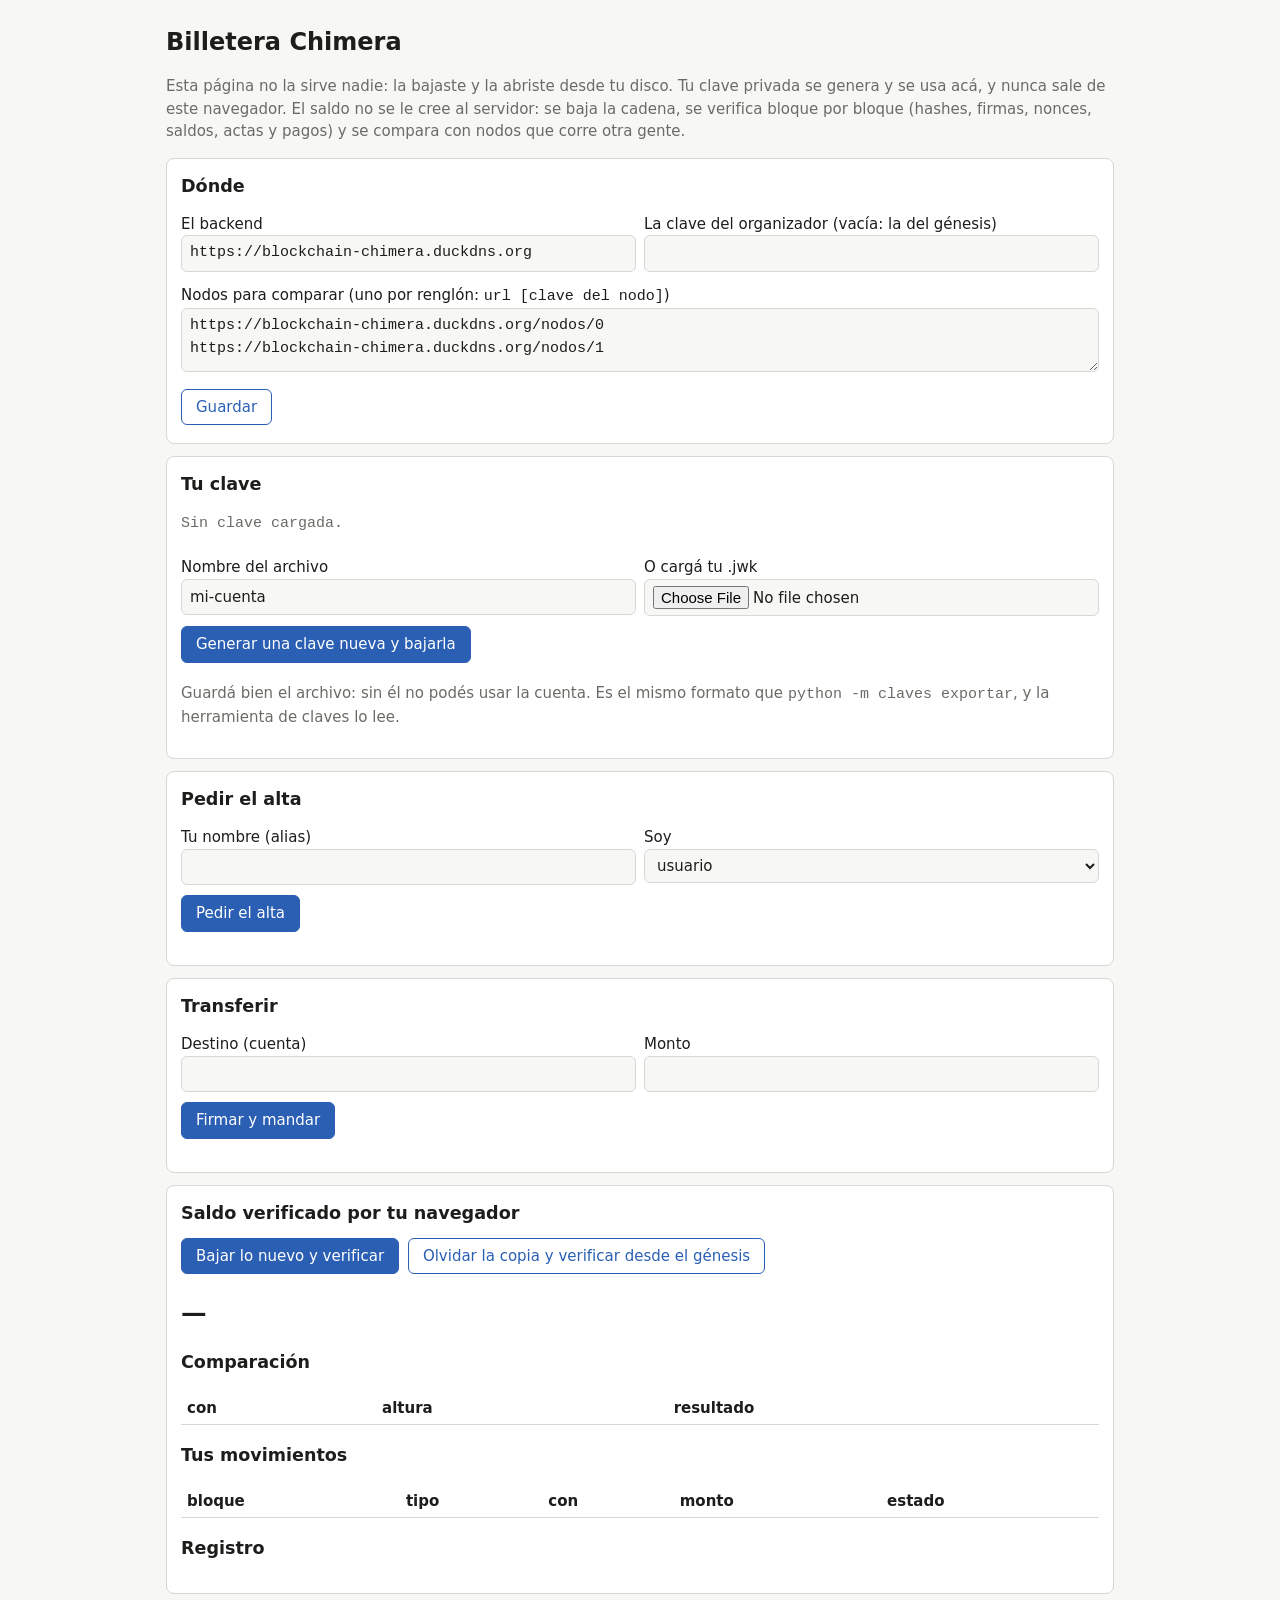
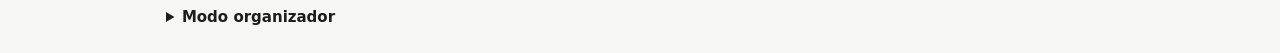
==== commit b5e7e847: "feat(pilar2): modo organizador en la billetera descargable (BC-87)" ====
--- a/pilar2/billetera/billetera.html
+++ b/pilar2/billetera/billetera.html
@@ -31,7 +31,7 @@
   table { width: 100%; border-collapse: collapse; } th, td { text-align: left; padding: 4px 6px; border-bottom: 1px solid var(--borde); vertical-align: top; }
   .chip { display: inline-block; padding: 0 8px; border-radius: 999px; border: 1px solid currentColor; font-size: .85em; }
   .grande { font-size: 1.6rem; font-weight: 600; } #registro { max-height: 180px; overflow: auto; font-size: .85em; }
-  .tabla { overflow-x: auto; }
+  .tabla { overflow-x: auto; } td input { width: 7em; } details > summary { cursor: pointer; font-weight: 600; margin: 12px 0; }
 </style>
 </head>
 <body>
@@ -99,6 +99,61 @@
     <h3>Registro</h3>
     <div id="registro" class="mono suave"></div>
   </section>
+
+  <details id="modo-org">
+    <summary>Modo organizador</summary>
+    <section>
+      <h2>Tu clave de organizador</h2>
+      <p class="suave">Aprobar, dar de baja, cargar saldo y dar permisos son actas firmadas que entran en la cadena. Acá se
+        firman en este navegador, con la clave que cargues: es la misma página que bajaste y verificaste, no una que sirve
+        la nube. Lo mismo hace <span class="mono">python -m claves</span>.</p>
+      <label>Tu .jwk de organizador <input id="org-archivo" type="file" accept=".jwk,.json,application/json"></label>
+      <p id="org-cuenta" class="mono suave">Sin clave cargada.</p>
+      <button id="org-recargar" class="secundario" type="button">Actualizar las listas</button>
+    </section>
+
+    <section>
+      <h2>Pedidos de alta</h2>
+      <p class="suave">A un usuario se le puede cargar saldo en el mismo paso. Queda aprobado cuando su alta entra en un
+        bloque; un minero ya puede minar apenas el NCT la valida.</p>
+      <div id="org-altas" class="tabla"></div>
+    </section>
+
+    <section>
+      <h2>Mineros suspendidos</h2>
+      <p class="suave">Los suspende el gateway por contestar «sin solución» donde la había. Reactivarlo no va a la cadena;
+        la baja, sí.</p>
+      <div id="org-suspendidos" class="tabla"></div>
+    </section>
+
+    <section>
+      <h2>Cuentas con alta</h2>
+      <p class="suave">La baja saca la cuenta de la red cuando entra en un bloque; el saldo queda donde está.</p>
+      <div id="org-cuentas" class="tabla"></div>
+    </section>
+
+    <section>
+      <h2>Cargar saldo y dar permisos</h2>
+      <div class="fila">
+        <label>Cargar a (cuenta) <input id="org-carga-destino" class="mono" spellcheck="false" maxlength="64"></label>
+        <label>Monto <input id="org-carga-monto" type="number" min="1" step="1"></label>
+      </div>
+      <button id="org-cargar" type="button">Firmar la carga</button>
+      <div class="fila">
+        <label>Permiso para la clave <input id="org-permiso-clave" class="mono" spellcheck="false" maxlength="64"></label>
+        <label>Prefijo de los mineros (vacío: lo revoca) <input id="org-permiso-prefijo" value="minero-cpu-" spellcheck="false"></label>
+      </div>
+      <button id="org-permiso" type="button">Firmar el permiso</button>
+      <p class="suave">El permiso deja a esa clave (el escalador) dar de alta y de baja sólo mineros cuyo nombre empieza con
+        el prefijo.</p>
+    </section>
+
+    <section>
+      <h2>Lo que firmaste</h2>
+      <div class="tabla"><table><thead><tr><th>acta o carga</th><th>qué</th><th>estado</th></tr></thead>
+        <tbody id="org-firmadas"></tbody></table></div>
+    </section>
+  </details>
 </main>
 
 <script>
@@ -209,6 +264,16 @@
   const mensajeActa = (tx) => `${tipoDe(tx)}:${tx.origen}:${tx.destino}:${tx.nonce}:${tx.timestamp}:${tx.datos ?? ""}`;
   const mensajeFirmaBloque = (altura, hash) => `firma:${altura}:${hash}`;
   const mensajeAtestacion = (a) => `atestacion:${a.nodo}:${a.altura}:${a.punta}:${a.raiz}:${a.tiempo}`;
+  // Lo que firma un pedido con X-Minero o X-Organizador: método, ruta, hora y el cuerpo tal cual (contrato.mensaje_pedido).
+  const mensajePedido = (metodo, ruta, tiempo, cuerpo = "") => `${metodo.toUpperCase()}\n${ruta}\n${tiempo}\n${cuerpo}`;
+
+  // El modo organizador arma lo mismo que contrato.carga y contrato.acta (sin firmar: la firma la pone la página con
+  // la CryptoKey). `numero` es el nonce de «emision», uno solo para cargas y actas.
+  const armarCarga = (numero, destino, monto, timestamp) =>
+    ({ id: `carga-${numero}`, origen: EMISION, destino, monto, nonce: numero, timestamp });
+  const armarActa = (tipo, numero, destino, datos, timestamp) =>
+    ({ id: idActa(tipo, EMISION, numero), origen: EMISION, destino, monto: 0, nonce: numero, timestamp, datos });
+  const mensajeDe = (tx) => (esActa(tx) ? mensajeActa(tx) : mensajeTransaccion(tx));
 
   function emision(id, destino, monto, nonce, timestamp, datos = "") {
     const tx = { id, origen: EMISION, destino, monto, nonce, timestamp, firma: "" };
@@ -587,7 +652,8 @@
 
   return { md5, verificarFirma, tipoDe, textoDeBloque, raizBloque, raizTransacciones, raizShares, listaShares, repartir,
     alturaFinalizada, raizMerkle, raizDeRama, hashHoja, hojas, raiz, estadoNuevo, copiar, aplicarBloque, finalidad,
-    mensajeTransaccion, mensajeAtestacion, mensajeFirmaBloque, cuentaValida, nombreValido, EMISION };
+    mensajeTransaccion, mensajeAtestacion, mensajeFirmaBloque, cuentaValida, nombreValido, EMISION,
+    mensajeActa, mensajePedido, mensajeDe, armarCarga, armarActa };
 })();
 
 if (typeof module !== "undefined") module.exports = Verificador;
@@ -846,6 +912,161 @@
   $("movimientos").replaceChildren(...(filas.length ? filas : [el("tr", {}, el("td", { colspan: "5", clase: "suave" }, "Sin movimientos."))]));
 }
 
+// ── Modo organizador: las actas y las cargas se firman acá, con la clave del organizador ──
+let org = null;           // {privada: CryptoKey, cuenta}
+let ultimaEmision = 0;    // el último número de «emision» que usó esta página (cargas y actas comparten la secuencia)
+const firmadas = [];      // [{id, que, estado, motivo?}], la más nueva primero
+
+const firmarOrg = async (texto) => hex(await crypto.subtle.sign({ name: "Ed25519" }, org.privada, codificador.encode(texto)));
+const ahora = () => Math.floor(Date.now() / 1000);
+
+$("org-archivo").addEventListener("change", async (e) => {
+  try {
+    const jwk = JSON.parse(await e.target.files[0].text());
+    const privada = await crypto.subtle.importKey("jwk", { kty: "OKP", crv: "Ed25519", d: jwk.d, x: jwk.x },
+                                                  { name: "Ed25519" }, false, ["sign"]);
+    org = { privada, cuenta: hex(deB64url(jwk.x)) };
+    $("org-cuenta").textContent = `Organizador: ${org.cuenta}`;
+    await recargarOrg();
+  } catch (error) { anotar(`No es un .jwk Ed25519: ${error.message}`, "mal"); }
+});
+
+// El número siguiente de «emision»: el mayor entre el que dice el backend y el último que usó esta página (el NCT
+// todavía puede no haber validado el anterior).
+async function siguienteEmision() {
+  const { ok, status, cuerpo } = await api("/api/cuentas/emision");
+  if (!ok) throw new Error(`no se pudo leer el último número de emisión (${status})`);
+  ultimaEmision = Math.max(ultimaEmision, cuerpo.nonce);
+  return ultimaEmision + 1;
+}
+
+async function mandarFirmada(tx, que) {
+  const firmada = { ...tx, firma: await firmarOrg(Verificador.mensajeDe(tx)) };
+  const { ok, status, cuerpo } = await api("/api/transacciones", { method: "POST", headers: { "content-type": "application/json" },
+                                                                  body: JSON.stringify(firmada) });
+  if (!ok) throw new Error(`${firmada.id} no entró (${status}): ${errorDe(cuerpo)}`);
+  ultimaEmision = Math.max(ultimaEmision, firmada.nonce);
+  firmadas.unshift({ id: firmada.id, que, estado: "recibida" });
+  pintarFirmadas();
+  anotar(`Firmada y mandada: ${firmada.id} (${que}).`);
+}
+
+// Varias actas o cargas seguidas, con números consecutivos.
+async function firmarYMandar(armar) {
+  if (!org) throw new Error("primero cargá tu .jwk de organizador");
+  let numero = await siguienteEmision();
+  for (const [tx, que] of armar(() => numero++, ahora())) await mandarFirmada(tx, que);
+}
+
+// Rechazar un pedido y reactivar un minero no van a la cadena: son pedidos firmados con X-Organizador.
+async function pedidoOrg(ruta, datos) {
+  if (!org) throw new Error("primero cargá tu .jwk de organizador");
+  const cuerpo = JSON.stringify(datos), tiempo = ahora();
+  const firma = await firmarOrg(Verificador.mensajePedido("POST", ruta, tiempo, cuerpo));
+  const r = await api(ruta, { method: "POST", body: cuerpo, headers: { "content-type": "application/json",
+    "X-Organizador": org.cuenta, "X-Tiempo": String(tiempo), "X-Firma": firma } });
+  if (!r.ok) throw new Error(`${ruta} contestó ${r.status}: ${errorDe(r.cuerpo)}`);
+}
+
+// Un botón que corre una acción y deja el resultado en el registro; con `confirmar`, pide un segundo clic.
+function boton(texto, accion, { confirmar = false, clase = "" } = {}) {
+  const b = el("button", { type: "button", clase }, texto);
+  b.addEventListener("click", async () => {
+    if (confirmar && !b.dataset.seguro) {
+      b.dataset.seguro = "1"; b.textContent = "¿Seguro?";
+      setTimeout(() => { delete b.dataset.seguro; b.textContent = texto; }, 4000);
+      return;
+    }
+    b.disabled = true;
+    try { await accion(); await recargarOrg(); }
+    catch (error) { anotar(`No se pudo: ${error.message}`, "mal"); }
+    b.disabled = false;
+  });
+  return b;
+}
+
+const tablaOrg = (id, columnas, filas, vacio) => $(id).replaceChildren(filas.length
+  ? el("table", {}, el("thead", {}, el("tr", {}, ...columnas.map((c) => el("th", {}, c)))), el("tbody", {}, ...filas))
+  : el("p", { clase: "suave" }, vacio));
+
+function aprobar(p, monto) {
+  return firmarYMandar((siguiente, t) => {
+    const actas = [[Verificador.armarActa("alta", siguiente(), p.cuenta, `${p.tipo}:${p.nombre}`, t), `alta de ${p.nombre} (${p.tipo})`]];
+    if (p.tipo === "usuario" && monto > 0) actas.push([Verificador.armarCarga(siguiente(), p.cuenta, monto, t), `${monto} a ${p.nombre}`]);
+    return actas;
+  });
+}
+const darDeBaja = (c, motivo = "") => firmarYMandar((siguiente, t) =>
+  [[Verificador.armarActa("baja", siguiente(), c.cuenta, motivo, t), `baja de ${c.nombre || corto(c.cuenta)}`]]);
+const cargar = (destino, monto, nombre) => firmarYMandar((siguiente, t) =>
+  [[Verificador.armarCarga(siguiente(), destino, monto, t), `${monto} a ${nombre || corto(destino)}`]]);
+
+const MOTIVOS = { estadistica: "sin solución imposible", reverificacion: "otro minero encontró la solución" };
+
+async function recargarOrg() {
+  const [altas, cuentas, suspendidos] = await Promise.all([api("/api/altas/pendientes"), api("/api/cuentas"), api("/api/suspendidos")]);
+  const fallida = [altas, cuentas, suspendidos].find((r) => !r.ok);
+  if (fallida) { anotar(`El backend no respondió (${fallida.status}): ${errorDe(fallida.cuerpo)}`, "mal"); return; }
+  const delOrg = cuentas.cuerpo.cuentas.find((c) => c.tipo === "organizador");
+  if (org && delOrg && delOrg.cuenta !== org.cuenta) {
+    anotar(`Esa clave no es la del organizador de la cadena (${corto(delOrg.cuenta)}): el NCT va a rechazar lo que firmes.`, "mal");
+  }
+  tablaOrg("org-altas", ["nombre", "tipo", "cuenta", "saldo inicial", ""], altas.cuerpo.pendientes.map((p) => {
+    const monto = el("input", { type: "number", min: "0", step: "1", placeholder: "0" });
+    return el("tr", {}, el("td", {}, p.nombre || "—"), el("td", {}, p.tipo), el("td", { clase: "mono", title: p.cuenta }, corto(p.cuenta)),
+      el("td", {}, p.tipo === "usuario" ? monto : "—"),
+      el("td", {}, boton("Aprobar", () => aprobar(p, Number(monto.value || 0))),
+        boton("Rechazar", () => pedidoOrg("/api/organizador/rechazar", { cuenta: p.cuenta }), { confirmar: true, clase: "secundario" })));
+  }), "No hay pedidos.");
+  tablaOrg("org-suspendidos", ["nombre", "cuenta", "motivo", ""], suspendidos.cuerpo.suspendidos.map((s) =>
+    el("tr", {}, el("td", {}, s.nombre || "—"), el("td", { clase: "mono", title: s.cuenta }, corto(s.cuenta)),
+      el("td", {}, MOTIVOS[s.motivo] || s.motivo),
+      el("td", {}, boton("Reactivar", () => pedidoOrg("/api/organizador/reactivar", { cuenta: s.cuenta }), { clase: "secundario" }),
+        boton("Dar de baja", () => darDeBaja(s, MOTIVOS[s.motivo] || ""), { confirmar: true })))), "No hay mineros suspendidos.");
+  tablaOrg("org-cuentas", ["nombre", "tipo", "cuenta", "saldo", ""], cuentas.cuerpo.cuentas.map((c) => {
+    const monto = el("input", { type: "number", min: "1", step: "1", placeholder: "monto" });
+    return el("tr", {}, el("td", {}, c.nombre || "—"), el("td", {}, c.tipo), el("td", { clase: "mono", title: c.cuenta }, corto(c.cuenta)),
+      el("td", {}, String(c.saldo)),
+      el("td", {}, c.tipo === "organizador" ? "" : el("span", {},
+        c.tipo === "usuario" ? monto : "",
+        c.tipo === "usuario" ? boton("Cargar", () => cargar(c.cuenta, Number(monto.value), c.nombre)) : "",
+        boton("Dar de baja", () => darDeBaja(c), { confirmar: true, clase: "secundario" }))));
+  }), "No hay cuentas con alta.");
+  await seguirFirmadas();
+}
+
+function pintarFirmadas() {
+  $("org-firmadas").replaceChildren(...firmadas.slice(0, 30).map((f) => el("tr", {}, el("td", { clase: "mono" }, f.id),
+    el("td", {}, f.que), el("td", { clase: f.estado === "rechazada" ? "mal" : f.estado === "confirmada" ? "bien" : "" },
+      `${f.estado}${f.motivo ? ` (${f.motivo})` : ""}`))));
+}
+async function seguirFirmadas() {
+  const abiertas = firmadas.filter((f) => f.estado !== "confirmada" && f.estado !== "rechazada");
+  for (const f of abiertas) {
+    const { ok, cuerpo } = await api(`/api/transacciones/${f.id}`);
+    if (ok) Object.assign(f, { estado: cuerpo.estado, motivo: cuerpo.motivo });
+    if (f.estado === "rechazada") ultimaEmision = 0;  // una rechazada no gastó su número: se vuelve a leer del backend
+  }
+  if (abiertas.length) pintarFirmadas();
+}
+
+$("org-recargar").addEventListener("click", recargarOrg);
+$("org-cargar").addEventListener("click", async () => {
+  const destino = $("org-carga-destino").value.trim(), monto = Number($("org-carga-monto").value);
+  if (!Verificador.cuentaValida(destino) || !Number.isInteger(monto) || monto < 1) return anotar("Carga: una cuenta (64 hex) y un monto entero ≥ 1.", "mal");
+  try { await cargar(destino, monto); await recargarOrg(); } catch (error) { anotar(`No se pudo: ${error.message}`, "mal"); }
+});
+$("org-permiso").addEventListener("click", async () => {
+  const destino = $("org-permiso-clave").value.trim(), prefijo = $("org-permiso-prefijo").value.trim();
+  if (!Verificador.cuentaValida(destino) || (prefijo && !Verificador.nombreValido(prefijo))) return anotar("Permiso: una clave (64 hex) y un prefijo de nombre válido.", "mal");
+  try {
+    await firmarYMandar((siguiente, t) => [[Verificador.armarActa("permiso", siguiente(), destino, prefijo, t),
+      prefijo ? `permiso a ${corto(destino)} para ${prefijo}*` : `permiso revocado a ${corto(destino)}`]]);
+  } catch (error) { anotar(`No se pudo: ${error.message}`, "mal"); }
+});
+$("modo-org").addEventListener("toggle", () => { if ($("modo-org").open) recargarOrg(); });
+setInterval(() => { if ($("modo-org").open) recargarOrg(); }, 15_000);
+
 $("verificar").addEventListener("click", () => verificar(false));
 $("olvidar").addEventListener("click", () => verificar(true));
 if (!window.isSecureContext || !crypto.subtle) anotar("Este navegador no tiene WebCrypto en esta página: abrila desde el disco o por HTTPS.", "mal");
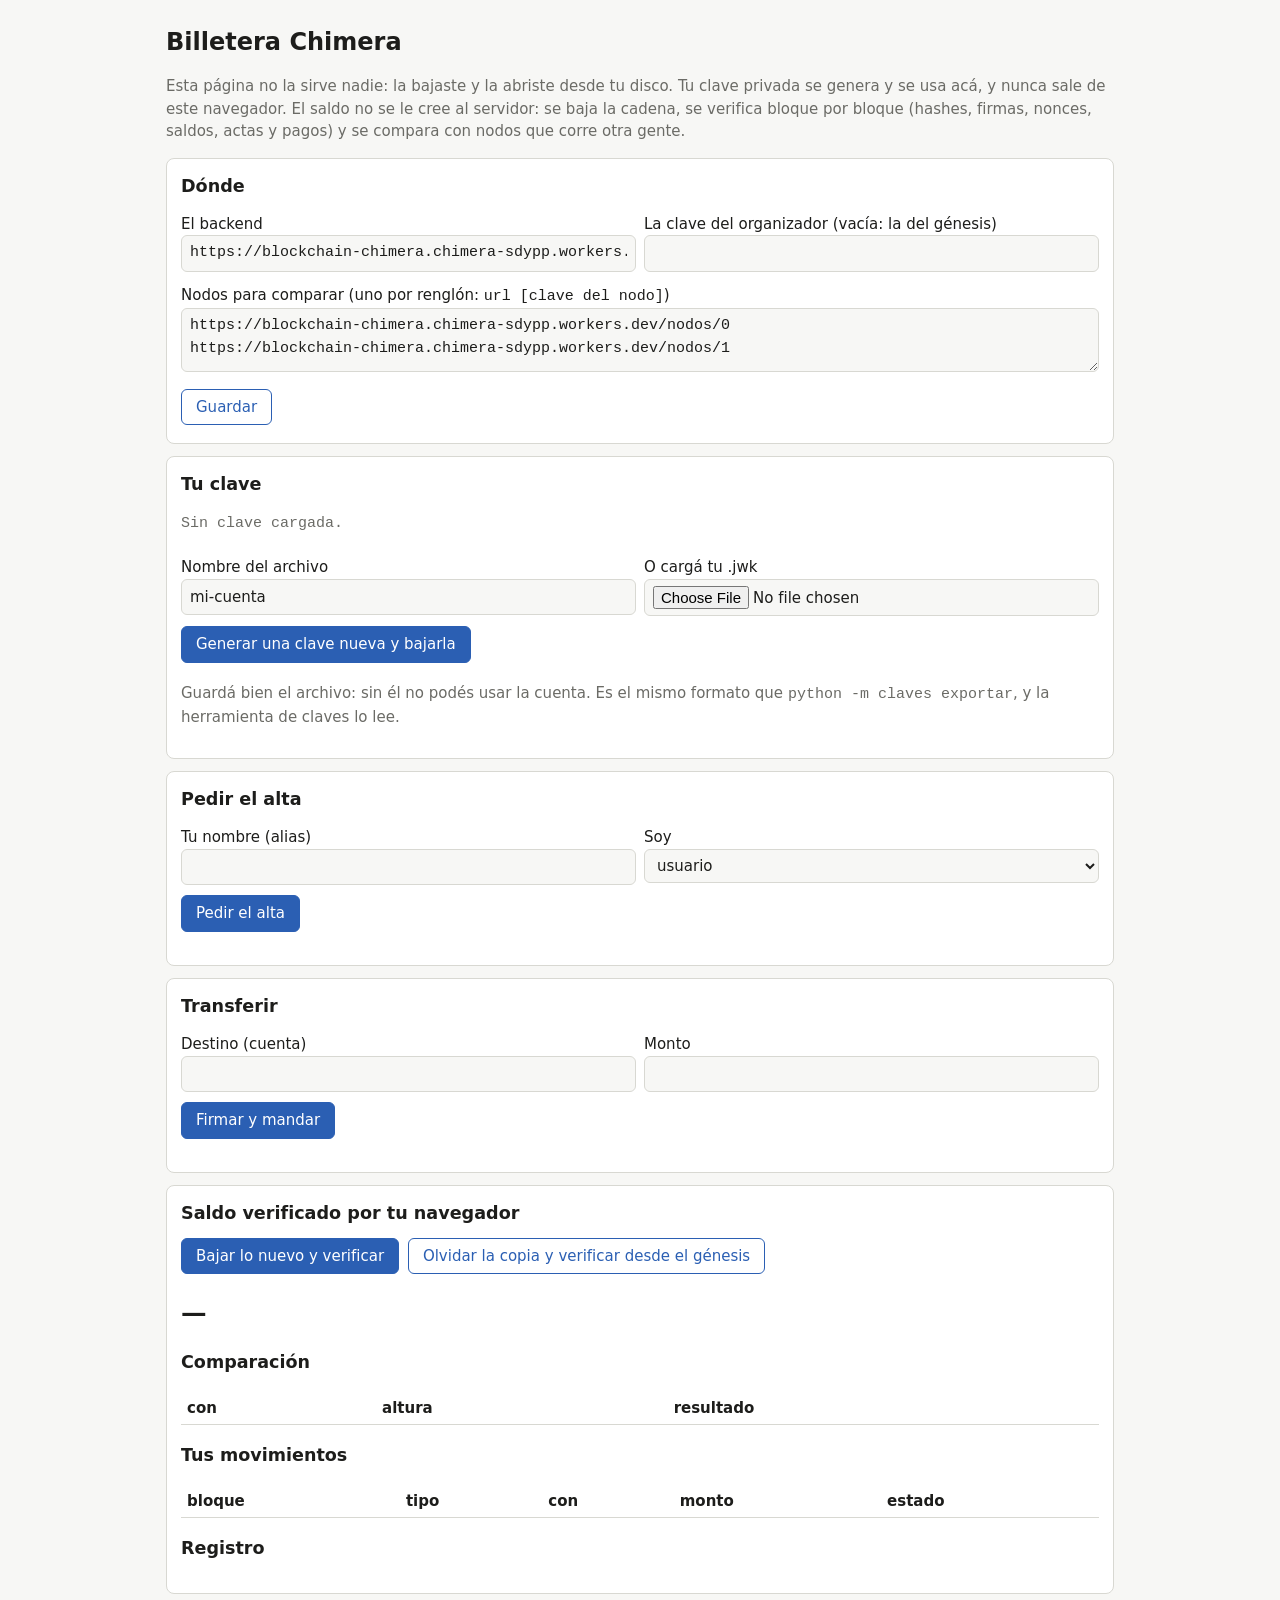
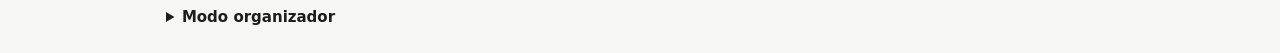
==== commit 443b32d1: "feat: la URL por defecto es la de workers.dev La billetera, el nodo, las claves y las demos apuntan " ====
--- a/pilar2/billetera/billetera.html
+++ b/pilar2/billetera/billetera.html
@@ -104,12 +104,18 @@
     <summary>Modo organizador</summary>
     <section>
       <h2>Tu clave de organizador</h2>
-      <p class="suave">Aprobar, dar de baja, cargar saldo y dar permisos son actas firmadas que entran en la cadena. Acá se
-        firman en este navegador, con la clave que cargues: es la misma página que bajaste y verificaste, no una que sirve
-        la nube. Lo mismo hace <span class="mono">python -m claves</span>.</p>
+      <p class="suave">Sólo para el organizador. Lo de abajo aparece cuando cargás su clave y el backend la reconoce: los
+        pedidos de alta y los mineros suspendidos no son públicos, se piden firmados con ella. Aprobar, dar de baja,
+        cargar saldo y dar permisos son actas firmadas que entran en la cadena; se firman en este navegador, en la página
+        que bajaste y verificaste, no en una que sirve la nube.</p>
       <label>Tu .jwk de organizador <input id="org-archivo" type="file" accept=".jwk,.json,application/json"></label>
       <p id="org-cuenta" class="mono suave">Sin clave cargada.</p>
+    </section>
+
+    <div id="org-panel" hidden>
+    <section>
       <button id="org-recargar" class="secundario" type="button">Actualizar las listas</button>
+      <button id="org-salir" class="secundario" type="button">Salir (olvidar la clave)</button>
     </section>
 
     <section>
@@ -153,6 +159,7 @@
       <div class="tabla"><table><thead><tr><th>acta o carga</th><th>qué</th><th>estado</th></tr></thead>
         <tbody id="org-firmadas"></tbody></table></div>
     </section>
+    </div>
   </details>
 </main>
 
@@ -662,7 +669,7 @@
 <script>
 "use strict";
 const $ = (id) => document.getElementById(id);
-const POR_DEFECTO = "https://blockchain-chimera.duckdns.org";
+const POR_DEFECTO = "https://blockchain-chimera.chimera-sdypp.workers.dev";
 const hex = (bytes) => Array.from(new Uint8Array(bytes), (b) => b.toString(16).padStart(2, "0")).join("");
 const b64url = (bytes) => btoa(String.fromCharCode(...new Uint8Array(bytes))).replace(/\+/g, "-").replace(/\//g, "_").replace(/=+$/, "");
 const deB64url = (t) => Uint8Array.from(atob(t.replace(/-/g, "+").replace(/_/g, "/")), (c) => c.charCodeAt(0));
@@ -920,16 +927,33 @@
 const firmarOrg = async (texto) => hex(await crypto.subtle.sign({ name: "Ed25519" }, org.privada, codificador.encode(texto)));
 const ahora = () => Math.floor(Date.now() / 1000);
 
+// La sección sólo se muestra con la clave del organizador: la prueba es que el backend acepte su firma en una lectura
+// del panel (BC-88). Ocultarla es de forma; lo que protege los datos es que esas rutas piden la firma.
+function salirOrg(motivo) {
+  org = null;
+  $("org-panel").hidden = true;
+  $("org-archivo").value = "";
+  $("org-cuenta").textContent = motivo || "Sin clave cargada.";
+}
+
 $("org-archivo").addEventListener("change", async (e) => {
+  let candidato;
   try {
     const jwk = JSON.parse(await e.target.files[0].text());
     const privada = await crypto.subtle.importKey("jwk", { kty: "OKP", crv: "Ed25519", d: jwk.d, x: jwk.x },
                                                   { name: "Ed25519" }, false, ["sign"]);
-    org = { privada, cuenta: hex(deB64url(jwk.x)) };
-    $("org-cuenta").textContent = `Organizador: ${org.cuenta}`;
-    await recargarOrg();
-  } catch (error) { anotar(`No es un .jwk Ed25519: ${error.message}`, "mal"); }
+    candidato = { privada, cuenta: hex(deB64url(jwk.x)) };
+  } catch (error) { return salirOrg(`No es un .jwk Ed25519: ${error.message}`); }
+  org = candidato;
+  try {
+    const r = await pedidoOrg("GET", "/api/organizador/altas");
+    if (!r.ok) return salirOrg(`El backend no la reconoce como la del organizador (${r.status}): ${errorDe(r.cuerpo)}`);
+  } catch (error) { return salirOrg(`No se pudo comprobar la clave: ${error.message}`); }
+  $("org-cuenta").textContent = `Organizador: ${org.cuenta}`;
+  $("org-panel").hidden = false;
+  await recargarOrg();
 });
+$("org-salir").addEventListener("click", () => salirOrg());
 
 // El número siguiente de «emision»: el mayor entre el que dice el backend y el último que usó esta página (el NCT
 // todavía puede no haber validado el anterior).
@@ -958,13 +982,17 @@
   for (const [tx, que] of armar(() => numero++, ahora())) await mandarFirmada(tx, que);
 }
 
-// Rechazar un pedido y reactivar un minero no van a la cadena: son pedidos firmados con X-Organizador.
-async function pedidoOrg(ruta, datos) {
+// Lo que no va a la cadena (leer los pendientes y los suspendidos, rechazar un pedido, reactivar un minero) son
+// pedidos firmados con X-Organizador: método, ruta, hora y cuerpo, como los de los mineros.
+async function pedidoOrg(metodo, ruta, datos) {
   if (!org) throw new Error("primero cargá tu .jwk de organizador");
-  const cuerpo = JSON.stringify(datos), tiempo = ahora();
-  const firma = await firmarOrg(Verificador.mensajePedido("POST", ruta, tiempo, cuerpo));
-  const r = await api(ruta, { method: "POST", body: cuerpo, headers: { "content-type": "application/json",
+  const cuerpo = datos === undefined ? "" : JSON.stringify(datos), tiempo = ahora();
+  const firma = await firmarOrg(Verificador.mensajePedido(metodo, ruta, tiempo, cuerpo));
+  return api(ruta, { method: metodo, body: cuerpo || undefined, headers: { "content-type": "application/json",
     "X-Organizador": org.cuenta, "X-Tiempo": String(tiempo), "X-Firma": firma } });
+}
+async function accionOrg(ruta, datos) {
+  const r = await pedidoOrg("POST", ruta, datos);
   if (!r.ok) throw new Error(`${ruta} contestó ${r.status}: ${errorDe(r.cuerpo)}`);
 }
 
@@ -1004,24 +1032,28 @@
 const MOTIVOS = { estadistica: "sin solución imposible", reverificacion: "otro minero encontró la solución" };
 
 async function recargarOrg() {
-  const [altas, cuentas, suspendidos] = await Promise.all([api("/api/altas/pendientes"), api("/api/cuentas"), api("/api/suspendidos")]);
+  if (!org) return;
+  let altas, cuentas, suspendidos;
+  try {
+    [altas, cuentas, suspendidos] = await Promise.all([pedidoOrg("GET", "/api/organizador/altas"), api("/api/cuentas"),
+                                                       pedidoOrg("GET", "/api/organizador/suspendidos")]);
+  } catch (error) { anotar(`El backend no respondió: ${error.message}`, "mal"); return; }
+  if ([altas, suspendidos].some((r) => r.status === 401 || r.status === 403)) {
+    return salirOrg(`El backend dejó de reconocer la clave como la del organizador (${altas.status}).`);
+  }
   const fallida = [altas, cuentas, suspendidos].find((r) => !r.ok);
   if (fallida) { anotar(`El backend no respondió (${fallida.status}): ${errorDe(fallida.cuerpo)}`, "mal"); return; }
-  const delOrg = cuentas.cuerpo.cuentas.find((c) => c.tipo === "organizador");
-  if (org && delOrg && delOrg.cuenta !== org.cuenta) {
-    anotar(`Esa clave no es la del organizador de la cadena (${corto(delOrg.cuenta)}): el NCT va a rechazar lo que firmes.`, "mal");
-  }
   tablaOrg("org-altas", ["nombre", "tipo", "cuenta", "saldo inicial", ""], altas.cuerpo.pendientes.map((p) => {
     const monto = el("input", { type: "number", min: "0", step: "1", placeholder: "0" });
     return el("tr", {}, el("td", {}, p.nombre || "—"), el("td", {}, p.tipo), el("td", { clase: "mono", title: p.cuenta }, corto(p.cuenta)),
       el("td", {}, p.tipo === "usuario" ? monto : "—"),
       el("td", {}, boton("Aprobar", () => aprobar(p, Number(monto.value || 0))),
-        boton("Rechazar", () => pedidoOrg("/api/organizador/rechazar", { cuenta: p.cuenta }), { confirmar: true, clase: "secundario" })));
+        boton("Rechazar", () => accionOrg("/api/organizador/rechazar", { cuenta: p.cuenta }), { confirmar: true, clase: "secundario" })));
   }), "No hay pedidos.");
   tablaOrg("org-suspendidos", ["nombre", "cuenta", "motivo", ""], suspendidos.cuerpo.suspendidos.map((s) =>
     el("tr", {}, el("td", {}, s.nombre || "—"), el("td", { clase: "mono", title: s.cuenta }, corto(s.cuenta)),
       el("td", {}, MOTIVOS[s.motivo] || s.motivo),
-      el("td", {}, boton("Reactivar", () => pedidoOrg("/api/organizador/reactivar", { cuenta: s.cuenta }), { clase: "secundario" }),
+      el("td", {}, boton("Reactivar", () => accionOrg("/api/organizador/reactivar", { cuenta: s.cuenta }), { clase: "secundario" }),
         boton("Dar de baja", () => darDeBaja(s, MOTIVOS[s.motivo] || ""), { confirmar: true })))), "No hay mineros suspendidos.");
   tablaOrg("org-cuentas", ["nombre", "tipo", "cuenta", "saldo", ""], cuentas.cuerpo.cuentas.map((c) => {
     const monto = el("input", { type: "number", min: "1", step: "1", placeholder: "monto" });
@@ -1065,7 +1097,7 @@
   } catch (error) { anotar(`No se pudo: ${error.message}`, "mal"); }
 });
 $("modo-org").addEventListener("toggle", () => { if ($("modo-org").open) recargarOrg(); });
-setInterval(() => { if ($("modo-org").open) recargarOrg(); }, 15_000);
+setInterval(() => { if ($("modo-org").open && org) recargarOrg(); }, 15_000);
 
 $("verificar").addEventListener("click", () => verificar(false));
 $("olvidar").addEventListener("click", () => verificar(true));
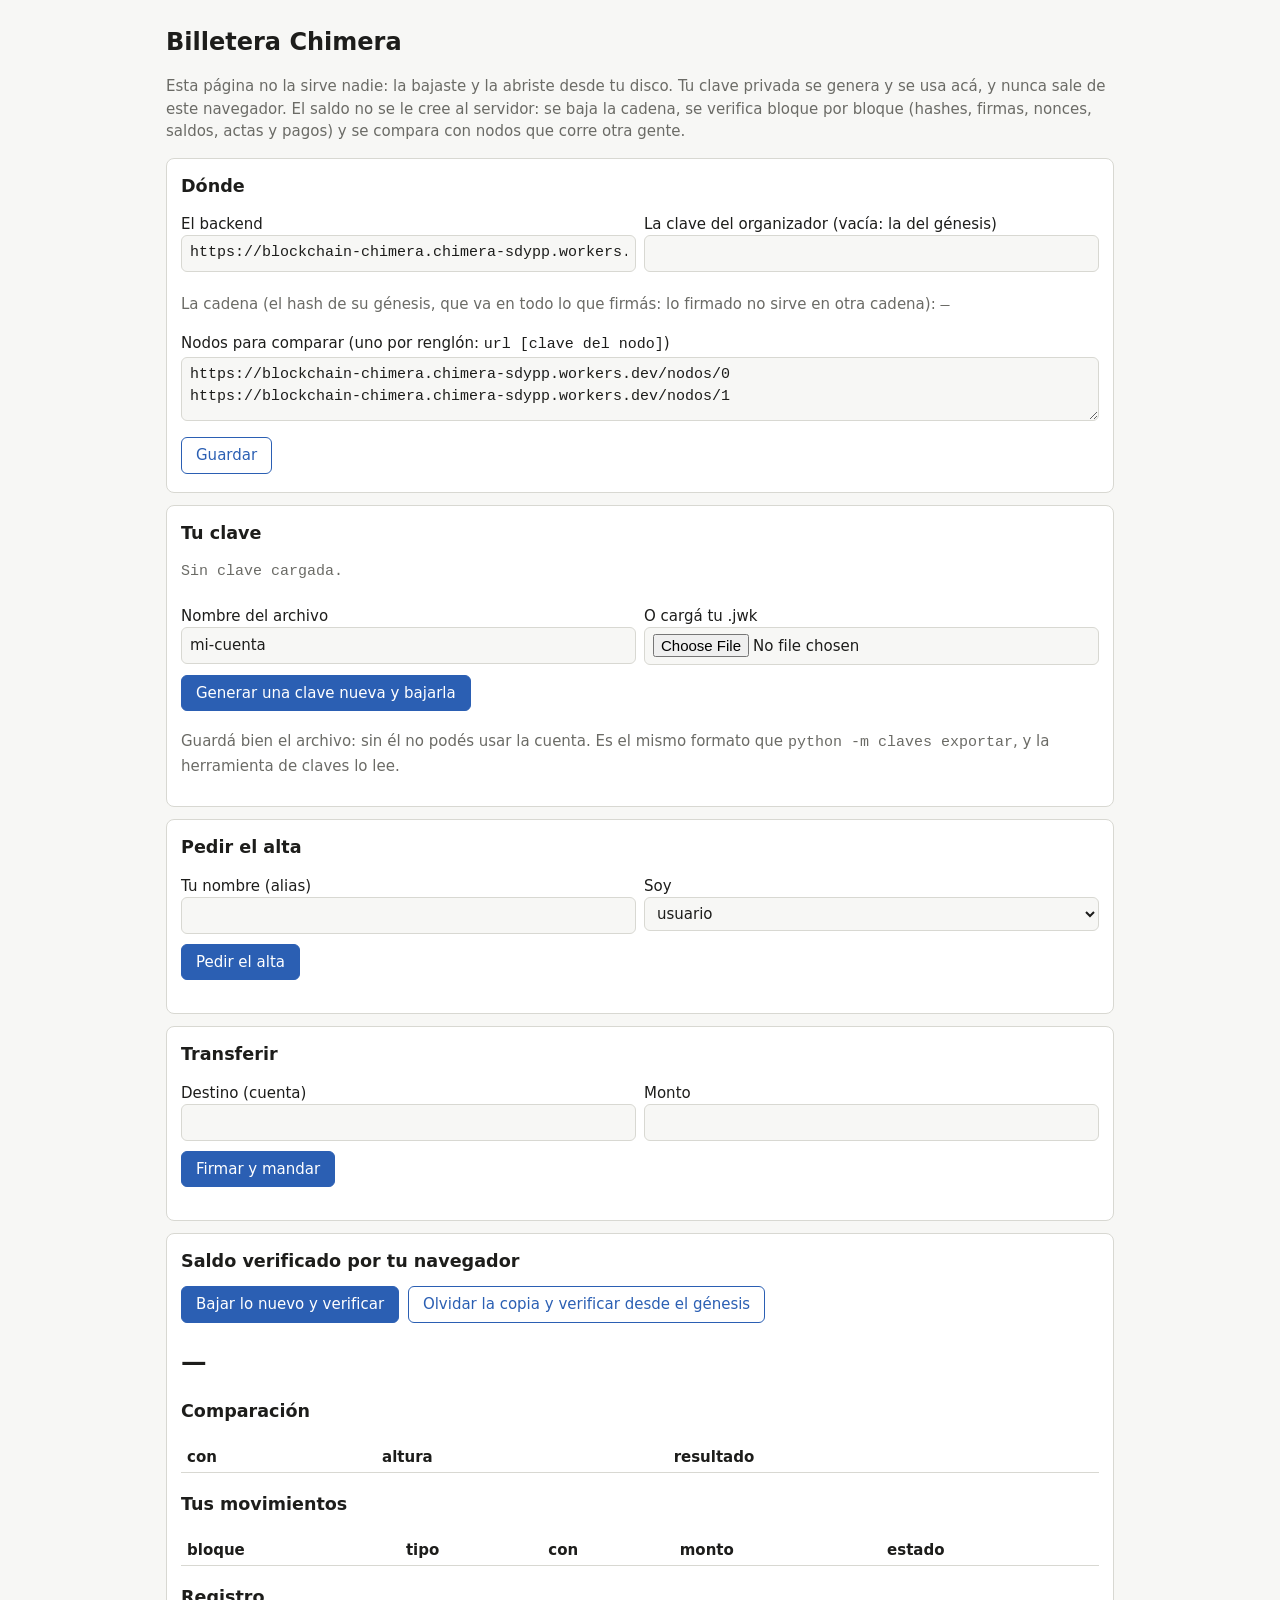
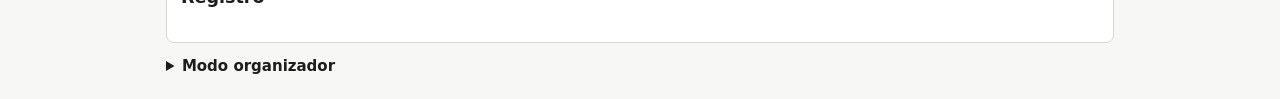
==== commit 4e161e39: "feat(contrato): v4 con génesis en lo firmado, piso de prefijo, tope de época y claves fuera de Redis" ====
--- a/pilar2/billetera/billetera.html
+++ b/pilar2/billetera/billetera.html
@@ -47,6 +47,8 @@
       <label>El backend <input id="url" class="mono" spellcheck="false"></label>
       <label>La clave del organizador (vacía: la del génesis) <input id="organizador" class="mono" spellcheck="false"></label>
     </div>
+    <p class="suave">La cadena (el hash de su génesis, que va en todo lo que firmás: lo firmado no sirve en otra cadena):
+      <span id="genesis" class="mono">—</span></p>
     <label>Nodos para comparar (uno por renglón: <span class="mono">url [clave del nodo]</span>)
       <textarea id="nodos" class="mono" spellcheck="false"></textarea></label>
     <button id="guardar" class="secundario" type="button">Guardar</button>
@@ -165,13 +167,15 @@
 
 <script>
 // El verificador de la billetera (BC-84): el port a JavaScript de comun/estado.py y de lo que usa de comun/contrato.py
-// (contrato v3). Anda igual en el navegador (adentro de billetera.html) y en node (los tests lo comparan con Python
+// (contrato v4: lo firmado lleva el hash del génesis, piso de prefijo, pago de época con tope y bajas del organizador
+// que un alta delegada no deshace). Anda igual en el navegador (adentro de billetera.html) y en node (los tests lo comparan con Python
 // sobre el mismo vector). Sin dependencias: MD5 propio (WebCrypto no lo trae) y Ed25519 con WebCrypto.
 //
 //   const estado = Verificador.estadoNuevo();
 //   const { problemas, avisos } = await Verificador.aplicarBloque(estado, bloque, reglas);   // estricto
 //
-// reglas = { organizador: "" | cuenta, fondoEpoca: 100, shares: async (epoca) => detalle | null, verificarFirmas }
+// reglas = { organizador: "" | cuenta, fondoEpoca: 100, shares: async (epoca) => detalle | null, verificarFirmas,
+//            prefijoMinimo: 0 (un piso propio; vale el mayor entre éste y el del génesis) }
 "use strict";
 
 const Verificador = (() => {
@@ -257,7 +261,8 @@
   const textoDeBloque = (b) => `${b.previous_hash};${b.timestamp};${raizBloque(b.transactions, b.raiz_estado)};`;
 
   const TIPOS_EMISION = [["genesis-", "genesis"], ["organizador-", "organizador"], ["cb-", "coinbase"], ["carga-", "carga"],
-    ["part-", "participacion"], ["shares-", "shares"], ["alta-", "alta"], ["baja-", "baja"], ["permiso-", "permiso"]];
+    ["part-", "participacion"], ["shares-", "shares"], ["alta-", "alta"], ["baja-", "baja"], ["permiso-", "permiso"],
+    ["reglas", "reglas"]];
 
   function tipoDe(tx) {
     const id = String(tx.id ?? "");
@@ -267,12 +272,17 @@
   const esActa = (tx) => ACTAS.includes(tipoDe(tx));
   const esDelegada = (tx) => esActa(tx) && tx.origen !== EMISION;
   const idActa = (tipo, origen, n) => origen === EMISION ? `${tipo}-${n}` : `${tipo}-${origen}-${n}`;
-  const mensajeTransaccion = (tx) => `${tx.origen}:${tx.destino}:${tx.monto}:${tx.nonce}:${tx.timestamp}`;
-  const mensajeActa = (tx) => `${tipoDe(tx)}:${tx.origen}:${tx.destino}:${tx.nonce}:${tx.timestamp}:${tx.datos ?? ""}`;
+  // v4 (BC-99): todo lo firmado lleva adelante el hash del génesis de la cadena (`cadena`).
+  const mensajeTransaccion = (tx, cadena) => `${cadena}:${tx.origen}:${tx.destino}:${tx.monto}:${tx.nonce}:${tx.timestamp}`;
+  const mensajeActa = (tx, cadena) =>
+    `${cadena}:${tipoDe(tx)}:${tx.origen}:${tx.destino}:${tx.nonce}:${tx.timestamp}:${tx.datos ?? ""}`;
+  const mensajeAlta = (tipo, cuenta, nombre, cadena) => `alta:${cadena}:${tipo}:${cuenta}:${nombre}`;
   const mensajeFirmaBloque = (altura, hash) => `firma:${altura}:${hash}`;
   const mensajeAtestacion = (a) => `atestacion:${a.nodo}:${a.altura}:${a.punta}:${a.raiz}:${a.tiempo}`;
-  // Lo que firma un pedido con X-Minero o X-Organizador: método, ruta, hora y el cuerpo tal cual (contrato.mensaje_pedido).
-  const mensajePedido = (metodo, ruta, tiempo, cuerpo = "") => `${metodo.toUpperCase()}\n${ruta}\n${tiempo}\n${cuerpo}`;
+  // Lo que firma un pedido con X-Minero o X-Organizador: génesis, método, ruta, hora y el cuerpo tal cual
+  // (contrato.mensaje_pedido).
+  const mensajePedido = (metodo, ruta, tiempo, cuerpo = "", cadena = "") =>
+    `${cadena}\n${metodo.toUpperCase()}\n${ruta}\n${tiempo}\n${cuerpo}`;
 
   // El modo organizador arma lo mismo que contrato.carga y contrato.acta (sin firmar: la firma la pone la página con
   // la CryptoKey). `numero` es el nonce de «emision», uno solo para cargas y actas.
@@ -280,7 +290,13 @@
     ({ id: `carga-${numero}`, origen: EMISION, destino, monto, nonce: numero, timestamp });
   const armarActa = (tipo, numero, destino, datos, timestamp) =>
     ({ id: idActa(tipo, EMISION, numero), origen: EMISION, destino, monto: 0, nonce: numero, timestamp, datos });
-  const mensajeDe = (tx) => (esActa(tx) ? mensajeActa(tx) : mensajeTransaccion(tx));
+  const mensajeDe = (tx, cadena) => (esActa(tx) ? mensajeActa(tx, cadena) : mensajeTransaccion(tx, cadena));
+  const reglasGenesis = (prefijoMinimo, ts) => emision("reglas", "", 0, 0, ts, `prefijo_minimo:${prefijoMinimo}`);
+  function leerReglas(tx) {
+    const datos = String(tx.datos ?? "");
+    const m = /^prefijo_minimo:([1-9][0-9]?)$/.exec(datos);
+    return m && Number(m[1]) <= 32 ? { prefijoMinimo: Number(m[1]) } : null;
+  }
 
   function emision(id, destino, monto, nonce, timestamp, datos = "") {
     const tx = { id, origen: EMISION, destino, monto, nonce, timestamp, firma: "" };
@@ -304,7 +320,11 @@
     return i < 0 ? [datos, ""] : [datos.slice(0, i), datos.slice(i + 1)];
   }
 
-  async function validarTransferencia(tx) {
+  const HASH = /^[0-9a-f]{32}$/;
+  const SIN_CADENA = "no se sabe el génesis de la cadena";
+
+  async function validarTransferencia(tx, cadena) {
+    if (typeof cadena !== "string" || !HASH.test(cadena)) return [SIN_CADENA];
     const errores = [];
     for (const campo of ["origen", "destino"]) if (!cuentaValida(tx[campo])) errores.push(`${campo}: no es una cuenta`);
     if (!entero(tx.monto, 1, MONTO_MAXIMO)) errores.push("monto");
@@ -314,28 +334,30 @@
     if ((tx.datos ?? "") !== "") errores.push("datos: una transferencia no lleva datos");
     if (errores.length) return errores;
     if (tx.origen === tx.destino) return ["origen y destino tienen que ser distintos"];
-    if (!(await verificarFirma(tx.origen, mensajeTransaccion(tx), tx.firma))) return ["firma: no es la del origen"];
-    if ("id" in tx && tx.id !== md5(`${mensajeTransaccion(tx)}:${tx.firma}`)) return ["id: no es el hash de la transacción"];
+    if (!(await verificarFirma(tx.origen, mensajeTransaccion(tx, cadena), tx.firma))) return ["firma: no es la del origen"];
+    if ("id" in tx && tx.id !== md5(`${mensajeTransaccion(tx, cadena)}:${tx.firma}`)) return ["id: no es el hash de la transacción"];
     return [];
   }
 
-  async function validarCarga(tx, organizador) {
+  async function validarCarga(tx, organizador, cadena) {
     const errores = [];
     if (tx.origen !== EMISION) return ["origen: tiene que ser «emision»"];
+    if (typeof cadena !== "string" || !HASH.test(cadena)) return [SIN_CADENA];
     if (!cuentaValida(tx.destino)) errores.push("destino");
     if (!entero(tx.monto, 1, MONTO_MAXIMO)) errores.push("monto");
     if (!entero(tx.nonce, 1, NONCE_MAXIMO) || tx.id !== `carga-${tx.nonce}`) errores.push("id: carga-<n>");
     if (!entero(tx.timestamp, 0, NONCE_MAXIMO)) errores.push("timestamp");
     if ((tx.datos ?? "") !== "") errores.push("datos: una carga no lleva datos");
-    if (!errores.length && !(await verificarFirma(organizador, mensajeTransaccion(tx), tx.firma))) {
+    if (!errores.length && !(await verificarFirma(organizador, mensajeTransaccion(tx, cadena), tx.firma))) {
       errores.push("firma: no es la del organizador");
     }
     return errores;
   }
 
-  async function validarActa(tx, organizador) {
+  async function validarActa(tx, organizador, cadena) {
     const tipo = tipoDe(tx);
     if (!ACTAS.includes(tipo)) return ["id: alta-<n>, baja-<n> o permiso-<n>"];
+    if (typeof cadena !== "string" || !HASH.test(cadena)) return [SIN_CADENA];
     const errores = [];
     if (tx.origen !== EMISION && (!cuentaValida(tx.origen) || tipo === "permiso")) errores.push("origen");
     if (!cuentaValida(tx.destino)) errores.push("destino");
@@ -353,7 +375,7 @@
     if (errores.length) return errores;
     const firmante = tx.origen === EMISION ? organizador : tx.origen;
     if (!firmante) return ["no hay organizador: nadie puede firmar actas"];
-    if (!(await verificarFirma(firmante, mensajeActa(tx), tx.firma))) {
+    if (!(await verificarFirma(firmante, mensajeActa(tx, cadena), tx.firma))) {
       return [tx.origen === EMISION ? "firma: no es la del organizador" : "firma: no es la del origen"];
     }
     return [];
@@ -414,7 +436,7 @@
   // ── El estado ──
 
   const estadoNuevo = () => ({ altura: -1, punta: null, timestamp: 0, saldos: {}, nonces: {}, cuentas: {}, permisos: {},
-    organizador: "", shares: {} });
+    vetadas: {}, organizador: "", genesis: null, prefijoMinimo: 1, shares: {} });
   const copiar = (e) => JSON.parse(JSON.stringify(e));
 
   function hojaCuenta(cuenta, tipo, saldo, nonce) {
@@ -425,9 +447,11 @@
   // [[clave, hoja]] ordenadas por clave, como estado.hojas_estado.
   function hojas(e) {
     const lista = [];
-    const todas = new Set([...Object.keys(e.saldos), ...Object.keys(e.nonces), ...Object.keys(e.cuentas)]);
+    const vetadas = e.vetadas || {};
+    const todas = new Set([...Object.keys(e.saldos), ...Object.keys(e.nonces), ...Object.keys(e.cuentas), ...Object.keys(vetadas)]);
     for (const c of todas) {
-      const hoja = hojaCuenta(c, e.cuentas[c]?.tipo || "", e.saldos[c] || 0, e.nonces[c] || 0);
+      const tipo = e.cuentas[c]?.tipo || (vetadas[c] ? "vetada" : "");  // v4: la cuenta que dio de baja el organizador
+      const hoja = hojaCuenta(c, tipo, e.saldos[c] || 0, e.nonces[c] || 0);
       if (hoja) lista.push([c, hoja]);
     }
     for (const [clave, prefijo] of Object.entries(e.permisos)) if (prefijo) lista.push([`permiso:${clave}`, `permiso:${clave}:${prefijo}`]);
@@ -440,15 +464,16 @@
   function problemaDeActa(tx, e) {
     const tipo = tipoDe(tx), destino = tx.destino;
     if ((tipo === "alta" || tipo === "baja") && destino === e.organizador) return "el organizador no se da de alta ni de baja";
+    const existente = e.cuentas[destino];
+    if (tipo === "alta" && existente) return "la cuenta ya tiene alta";  // BC-93
     if (!esDelegada(tx)) return null;
     const prefijo = e.permisos[tx.origen];
     if (!prefijo) return "sin permiso: la clave no tiene un permiso del organizador";
-    const existente = e.cuentas[destino];
+    if (tipo === "alta" && (e.vetadas || {})[destino]) return "la cuenta tiene una baja del organizador: sólo él la puede volver a dar de alta";
     const esSuyo = (c) => c && c.tipo === "minero" && String(c.nombre || "").startsWith(prefijo);
     if (tipo === "alta") {
       const [tipoCuenta, nombre] = datosAlta(tx);
       if (tipoCuenta !== "minero" || !nombre.startsWith(prefijo)) return `sin permiso: sólo puede dar de alta mineros ${prefijo}*`;
-      if (existente && !esSuyo(existente)) return "sin permiso: la cuenta ya existe y no es uno de sus mineros";
     } else if (!esSuyo(existente)) return `sin permiso: sólo puede dar de baja mineros ${prefijo}*`;
     return null;
   }
@@ -462,7 +487,7 @@
   async function aplicarTransaccion(e, tx, reglas) {
     const tipo = tipoDe(tx);
     if (tipo === "transferencia") {
-      const errores = reglas.verificarFirmas === false ? [] : await validarTransferencia(tx);
+      const errores = reglas.verificarFirmas === false ? [] : await validarTransferencia(tx, e.genesis);
       if (errores.length) return `transferencia ${tx.id} inválida: ${errores.join("; ")}`;
       if (!cuentaValida(tx.origen) || !cuentaValida(tx.destino) || !entero(tx.monto, 1, MONTO_MAXIMO)) return `transferencia ${tx.id} mal formada`;
       if (!e.cuentas[tx.origen]) return `${tx.id}: el origen no tiene un alta en la cadena (cuenta no aprobada)`;
@@ -476,7 +501,7 @@
     }
     if (tipo === "carga") {
       if (!e.organizador) return `carga ${tx.id}: no hay organizador en el génesis`;
-      const errores = reglas.verificarFirmas === false ? [] : await validarCarga(tx, e.organizador);
+      const errores = reglas.verificarFirmas === false ? [] : await validarCarga(tx, e.organizador, e.genesis);
       if (errores.length) return `carga ${tx.id} inválida: ${errores.join("; ")}`;
       const problema = siguienteNonce(e, EMISION, tx);
       if (problema) return problema;
@@ -486,16 +511,21 @@
     }
     if (ACTAS.includes(tipo)) {
       if (reglas.verificarFirmas !== false) {
-        const errores = await validarActa(tx, e.organizador);
+        const errores = await validarActa(tx, e.organizador, e.genesis);
         if (errores.length) return `${tipo} ${tx.id} inválida: ${errores.join("; ")}`;
       }
       const firmante = tx.origen === EMISION ? EMISION : tx.origen;
       const problema = siguienteNonce(e, firmante, tx) || problemaDeActa(tx, e);
       if (problema) return problema.startsWith(tx.id) ? problema : `${tx.id}: ${problema}`;
+      e.vetadas = e.vetadas || {};
       if (tipo === "alta") {
         const [tipoCuenta, nombre] = datosAlta(tx);
         e.cuentas[tx.destino] = { tipo: tipoCuenta, nombre, alta: tx.timestamp };
-      } else if (tipo === "baja") delete e.cuentas[tx.destino];
+        if (firmante === EMISION) delete e.vetadas[tx.destino];  // el organizador la reactiva
+      } else if (tipo === "baja") {
+        delete e.cuentas[tx.destino];
+        if (firmante === EMISION) e.vetadas[tx.destino] = true;
+      }
       else if (tx.datos) e.permisos[tx.destino] = tx.datos;
       else delete e.permisos[tx.destino];
       e.nonces[firmante] = tx.nonce;
@@ -508,6 +538,8 @@
     if (bloque.previous_hash !== CEROS || bloque.nonce !== 0) problemas.push("el génesis tiene que tener previous_hash en ceros y nonce 0");
     if (bloque.raiz_estado !== RAIZ_VACIA) problemas.push("la raíz de estado del génesis es la del árbol vacío");
     const ts = bloque.timestamp;
+    e.genesis = bloque.block_hash;  // v4: el id de la cadena (si el hash no sale del texto, ya es un problema)
+    let conReglas = false;
     (bloque.transactions || []).forEach((tx, i) => {
       const tipo = tipoDe(tx), destino = tx.destino;
       if (tipo === "organizador" && i === 0) {
@@ -518,6 +550,14 @@
         if (reglas.organizador && destino !== reglas.organizador) problemas.push(`el organizador del génesis es ${destino} y no el conocido`);
         e.organizador = destino;
         e.cuentas[destino] = { tipo: "organizador", nombre: "organizador", alta: ts };
+      } else if (tipo === "reglas") {
+        const leidas = leerReglas(tx);
+        if (conReglas || !leidas || !igual(tx, reglasGenesis(leidas.prefijoMinimo, ts))) {
+          problemas.push("las reglas del génesis están mal formadas o repetidas");
+          return;
+        }
+        conReglas = true;
+        e.prefijoMinimo = leidas.prefijoMinimo;
       } else if (tipo === "genesis") {
         const [tipoCuenta, nombre] = datosAlta(tx);
         if (!igual(tx, emision(`genesis-${destino}`, destino, tx.monto, 0, ts, `usuario:${nombre}`)) || !cuentaValida(destino)
@@ -588,10 +628,14 @@
       }
       const orden = Object.keys(pagos);
       if (JSON.stringify(orden) !== JSON.stringify([...orden].sort())) problemas.push(`los pagos de la época ${epoca} no están en orden de minero`);
-      if (fondo !== (reglas.fondoEpoca ?? FONDO_EPOCA)) problemas.push(`la época ${epoca} reparte ${fondo} y el fondo es ${reglas.fondoEpoca ?? FONDO_EPOCA}`);
+      const fondoReglas = reglas.fondoEpoca ?? FONDO_EPOCA;
+      if (fondo !== fondoReglas) problemas.push(`la época ${epoca} declara un fondo de ${fondo} y el fondo es ${fondoReglas}`);
+      const total = Object.values(pagos).reduce((a, b) => a + b, 0);
+      // v4 (BC-98): incondicional, aunque no se consiga la lista de shares.
+      if (total > fondoReglas) problemas.push(`los pagos de la época ${epoca} suman ${total}, más que el fondo (${fondoReglas})`);
       const detalle = await detalleDe(reglas, epoca, raizS);
       if (detalle === false) problemas.push(`la lista publicada de la época ${epoca} no da la raíz de la cadena (${raizS})`);
-      else if (detalle === null) avisos.push(`época ${epoca}: el pago no se verificó (no se consiguió la lista de shares)`);
+      else if (detalle === null) avisos.push(`época ${epoca}: el reparto entre los mineros no se verificó (no se consiguió la lista de shares; el total sí: ${total} de ${fondoReglas})`);
       else problemas.push(...await verificarReparto(antes, epoca, detalle, pagos, fondo, reglas, avisos));
       for (const [m, monto] of Object.entries(pagos)) sumar(e, m, monto);
       e.shares[epoca] = raizS;
@@ -619,7 +663,9 @@
         if (bloque.previous_hash !== estado.punta) problemas.push("no encadena: su previous_hash no es la punta");
         const raizAntes = raiz(estado);
         if (bloque.raiz_estado !== raizAntes) problemas.push(`la raíz de estado no es la del bloque anterior (dice ${bloque.raiz_estado}, y es ${raizAntes})`);
+        const piso = Math.max(estado.prefijoMinimo || 1, reglas.prefijoMinimo || 0, 1);
         if (!prefijo || !bloque.block_hash.startsWith(prefijo)) problemas.push(`el hash no cumple el prefijo «${prefijo}»`);
+        else if (prefijo.length < piso) problemas.push(`el prefijo tiene ${prefijo.length} caracteres y el piso de la cadena es ${piso}`);
         let i;
         if (!txs.length || tipoDe(txs[0]) !== "coinbase") { problemas.push("la primera transacción no es la coinbase"); i = 0; }
         else {
@@ -660,7 +706,7 @@
   return { md5, verificarFirma, tipoDe, textoDeBloque, raizBloque, raizTransacciones, raizShares, listaShares, repartir,
     alturaFinalizada, raizMerkle, raizDeRama, hashHoja, hojas, raiz, estadoNuevo, copiar, aplicarBloque, finalidad,
     mensajeTransaccion, mensajeAtestacion, mensajeFirmaBloque, cuentaValida, nombreValido, EMISION,
-    mensajeActa, mensajePedido, mensajeDe, armarCarga, armarActa };
+    mensajeActa, mensajePedido, mensajeDe, mensajeAlta, armarCarga, armarActa };
 })();
 
 if (typeof module !== "undefined") module.exports = Verificador;
@@ -702,6 +748,13 @@
   const respuesta = await fetch(raiz + ruta, opciones);
   const cuerpo = await respuesta.json().catch(() => ({}));
   return { ok: respuesta.ok, status: respuesta.status, cuerpo };
+}
+// v4 (BC-99): todo lo que se firma lleva adelante el hash del génesis de la cadena. Se lee de /api/cadena y se muestra.
+async function genesis() {
+  const { ok, status, cuerpo } = await api("/api/cadena");
+  if (!ok || !/^[0-9a-f]{32}$/.test(cuerpo.genesis || "")) throw new Error(`el backend no dio el génesis de la cadena (${status})`);
+  $("genesis").textContent = cuerpo.genesis;
+  return cuerpo.genesis;
 }
 const errorDe = (c) => [].concat(c.errores ? Object.values(c.errores).flat() : [], c.error ? [c.error] : []).join("; ") || "sin detalle";
 
@@ -739,7 +792,10 @@
   if (!clave) return anotar("Primero cargá o generá una clave.", "mal");
   const tipo = $("tipo").value, nombre = $("alias").value.trim();
   if (!Verificador.nombreValido(nombre)) return ($("msg-alta").textContent = "El nombre: de 1 a 32 letras, números, «_», «.» o «-».");
-  const pedido = { tipo, clave_publica: clave.cuenta, nombre, firma: await firmar(`alta:${tipo}:${clave.cuenta}:${nombre}`) };
+  let cadena;
+  try { cadena = await genesis(); } catch (error) { return ($("msg-alta").textContent = error.message); }
+  const pedido = { tipo, clave_publica: clave.cuenta, nombre,
+                   firma: await firmar(Verificador.mensajeAlta(tipo, clave.cuenta, nombre, cadena)) };
   const { ok, status, cuerpo } = await api("/api/altas", { method: "POST", headers: { "content-type": "application/json" },
                                                           body: JSON.stringify(pedido) });
   $("msg-alta").textContent = ok ? "Pedido. Queda aprobado cuando el organizador firma tu alta y entra en un bloque."
@@ -752,8 +808,10 @@
   if (!Verificador.cuentaValida(destino) || !Number.isInteger(monto) || monto < 1) return ($("msg-tx").textContent = "Destino: una cuenta (64 hex). Monto: entero ≥ 1.");
   const cuenta = await api(`/api/cuentas/${clave.cuenta}`);
   if (!cuenta.ok) return ($("msg-tx").textContent = `No se pudo leer tu nonce: ${errorDe(cuenta.cuerpo)}`);
+  let cadena;
+  try { cadena = await genesis(); } catch (error) { return ($("msg-tx").textContent = error.message); }
   const tx = { origen: clave.cuenta, destino, monto, nonce: cuenta.cuerpo.nonce + 1, timestamp: Math.floor(Date.now() / 1000) };
-  tx.firma = await firmar(Verificador.mensajeTransaccion(tx));
+  tx.firma = await firmar(Verificador.mensajeTransaccion(tx, cadena));
   const { ok, status, cuerpo } = await api("/api/transacciones", { method: "POST", headers: { "content-type": "application/json" },
                                                                   body: JSON.stringify(tx) });
   if (!ok) return ($("msg-tx").textContent = `No entró (${status}): ${errorDe(cuerpo)}`);
@@ -838,7 +896,12 @@
   $("comparacion").replaceChildren();
   const id = `${base()}|${$("organizador").value.trim()}`;
   try {
-    const copia = desdeCero ? copiaVacia() : (await leerCopia(id)) || copiaVacia();
+    let copia = desdeCero ? copiaVacia() : (await leerCopia(id)) || copiaVacia();
+    const actual = await genesis().catch(() => null);
+    if (copia.hashes[0] && actual && copia.hashes[0] !== actual) {
+      anotar(`La cadena se reinició (génesis ${actual}): se verifica desde cero.`, "aviso");
+      copia = copiaVacia();
+    }
     const inicio = performance.now();
     const { nuevos, rechazado } = await sincronizar(copia);
     await guardarCopia(id, copia);
@@ -965,7 +1028,7 @@
 }
 
 async function mandarFirmada(tx, que) {
-  const firmada = { ...tx, firma: await firmarOrg(Verificador.mensajeDe(tx)) };
+  const firmada = { ...tx, firma: await firmarOrg(Verificador.mensajeDe(tx, await genesis())) };
   const { ok, status, cuerpo } = await api("/api/transacciones", { method: "POST", headers: { "content-type": "application/json" },
                                                                   body: JSON.stringify(firmada) });
   if (!ok) throw new Error(`${firmada.id} no entró (${status}): ${errorDe(cuerpo)}`);
@@ -987,7 +1050,7 @@
 async function pedidoOrg(metodo, ruta, datos) {
   if (!org) throw new Error("primero cargá tu .jwk de organizador");
   const cuerpo = datos === undefined ? "" : JSON.stringify(datos), tiempo = ahora();
-  const firma = await firmarOrg(Verificador.mensajePedido(metodo, ruta, tiempo, cuerpo));
+  const firma = await firmarOrg(Verificador.mensajePedido(metodo, ruta, tiempo, cuerpo, await genesis()));
   return api(ruta, { method: metodo, body: cuerpo || undefined, headers: { "content-type": "application/json",
     "X-Organizador": org.cuenta, "X-Tiempo": String(tiempo), "X-Firma": firma } });
 }
@@ -1017,9 +1080,19 @@
   ? el("table", {}, el("thead", {}, el("tr", {}, ...columnas.map((c) => el("th", {}, c)))), el("tbody", {}, ...filas))
   : el("p", { clase: "suave" }, vacio));
 
+// BC-93: cuenta → id del alta que mandó esta página. Hasta que el alta entra en un bloque el pedido puede seguir en
+// la lista: se muestra «aprobado, esperando bloque» y sin botones, para no aprobarlo (y cargarlo) dos veces.
+const altasMandadas = new Map();
+function altaEnCamino(cuenta) {
+  const id = altasMandadas.get(cuenta), f = id && firmadas.find((x) => x.id === id);
+  return f && f.estado !== "rechazada" ? f : null;
+}
 function aprobar(p, monto) {
+  if (altaEnCamino(p.cuenta)) throw new Error(`${p.nombre} ya está aprobado: falta que el alta entre en un bloque`);
   return firmarYMandar((siguiente, t) => {
-    const actas = [[Verificador.armarActa("alta", siguiente(), p.cuenta, `${p.tipo}:${p.nombre}`, t), `alta de ${p.nombre} (${p.tipo})`]];
+    const alta = Verificador.armarActa("alta", siguiente(), p.cuenta, `${p.tipo}:${p.nombre}`, t);
+    altasMandadas.set(p.cuenta, alta.id);
+    const actas = [[alta, `alta de ${p.nombre} (${p.tipo})`]];
     if (p.tipo === "usuario" && monto > 0) actas.push([Verificador.armarCarga(siguiente(), p.cuenta, monto, t), `${monto} a ${p.nombre}`]);
     return actas;
   });
@@ -1044,11 +1117,12 @@
   const fallida = [altas, cuentas, suspendidos].find((r) => !r.ok);
   if (fallida) { anotar(`El backend no respondió (${fallida.status}): ${errorDe(fallida.cuerpo)}`, "mal"); return; }
   tablaOrg("org-altas", ["nombre", "tipo", "cuenta", "saldo inicial", ""], altas.cuerpo.pendientes.map((p) => {
-    const monto = el("input", { type: "number", min: "0", step: "1", placeholder: "0" });
+    const monto = el("input", { type: "number", min: "0", step: "1", placeholder: "0" }), enCamino = altaEnCamino(p.cuenta);
     return el("tr", {}, el("td", {}, p.nombre || "—"), el("td", {}, p.tipo), el("td", { clase: "mono", title: p.cuenta }, corto(p.cuenta)),
-      el("td", {}, p.tipo === "usuario" ? monto : "—"),
-      el("td", {}, boton("Aprobar", () => aprobar(p, Number(monto.value || 0))),
-        boton("Rechazar", () => accionOrg("/api/organizador/rechazar", { cuenta: p.cuenta }), { confirmar: true, clase: "secundario" })));
+      el("td", {}, p.tipo === "usuario" && !enCamino ? monto : "—"),
+      el("td", {}, enCamino ? el("span", { clase: "suave" }, `aprobado, esperando bloque (${enCamino.id})`) : el("span", {},
+        boton("Aprobar", () => aprobar(p, Number(monto.value || 0))),
+        boton("Rechazar", () => accionOrg("/api/organizador/rechazar", { cuenta: p.cuenta }), { confirmar: true, clase: "secundario" }))));
   }), "No hay pedidos.");
   tablaOrg("org-suspendidos", ["nombre", "cuenta", "motivo", ""], suspendidos.cuerpo.suspendidos.map((s) =>
     el("tr", {}, el("td", {}, s.nombre || "—"), el("td", { clase: "mono", title: s.cuenta }, corto(s.cuenta)),
